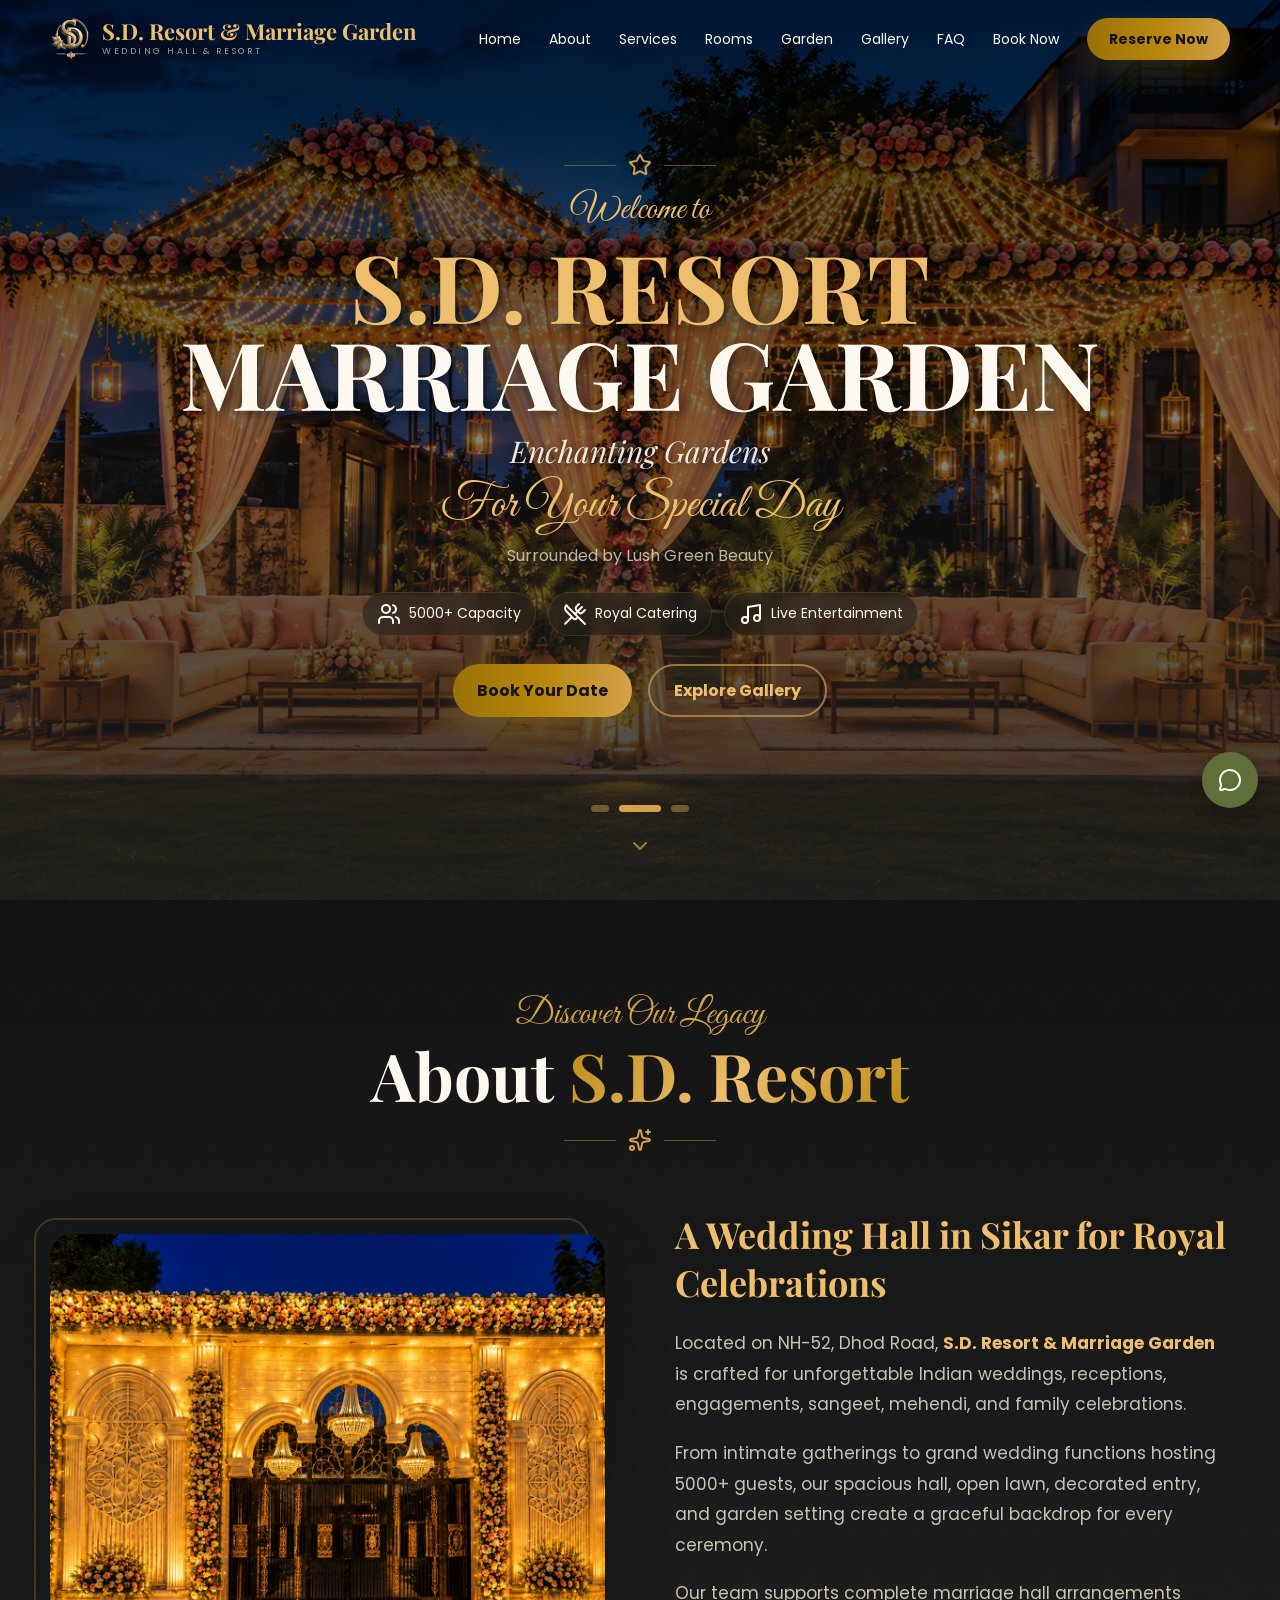
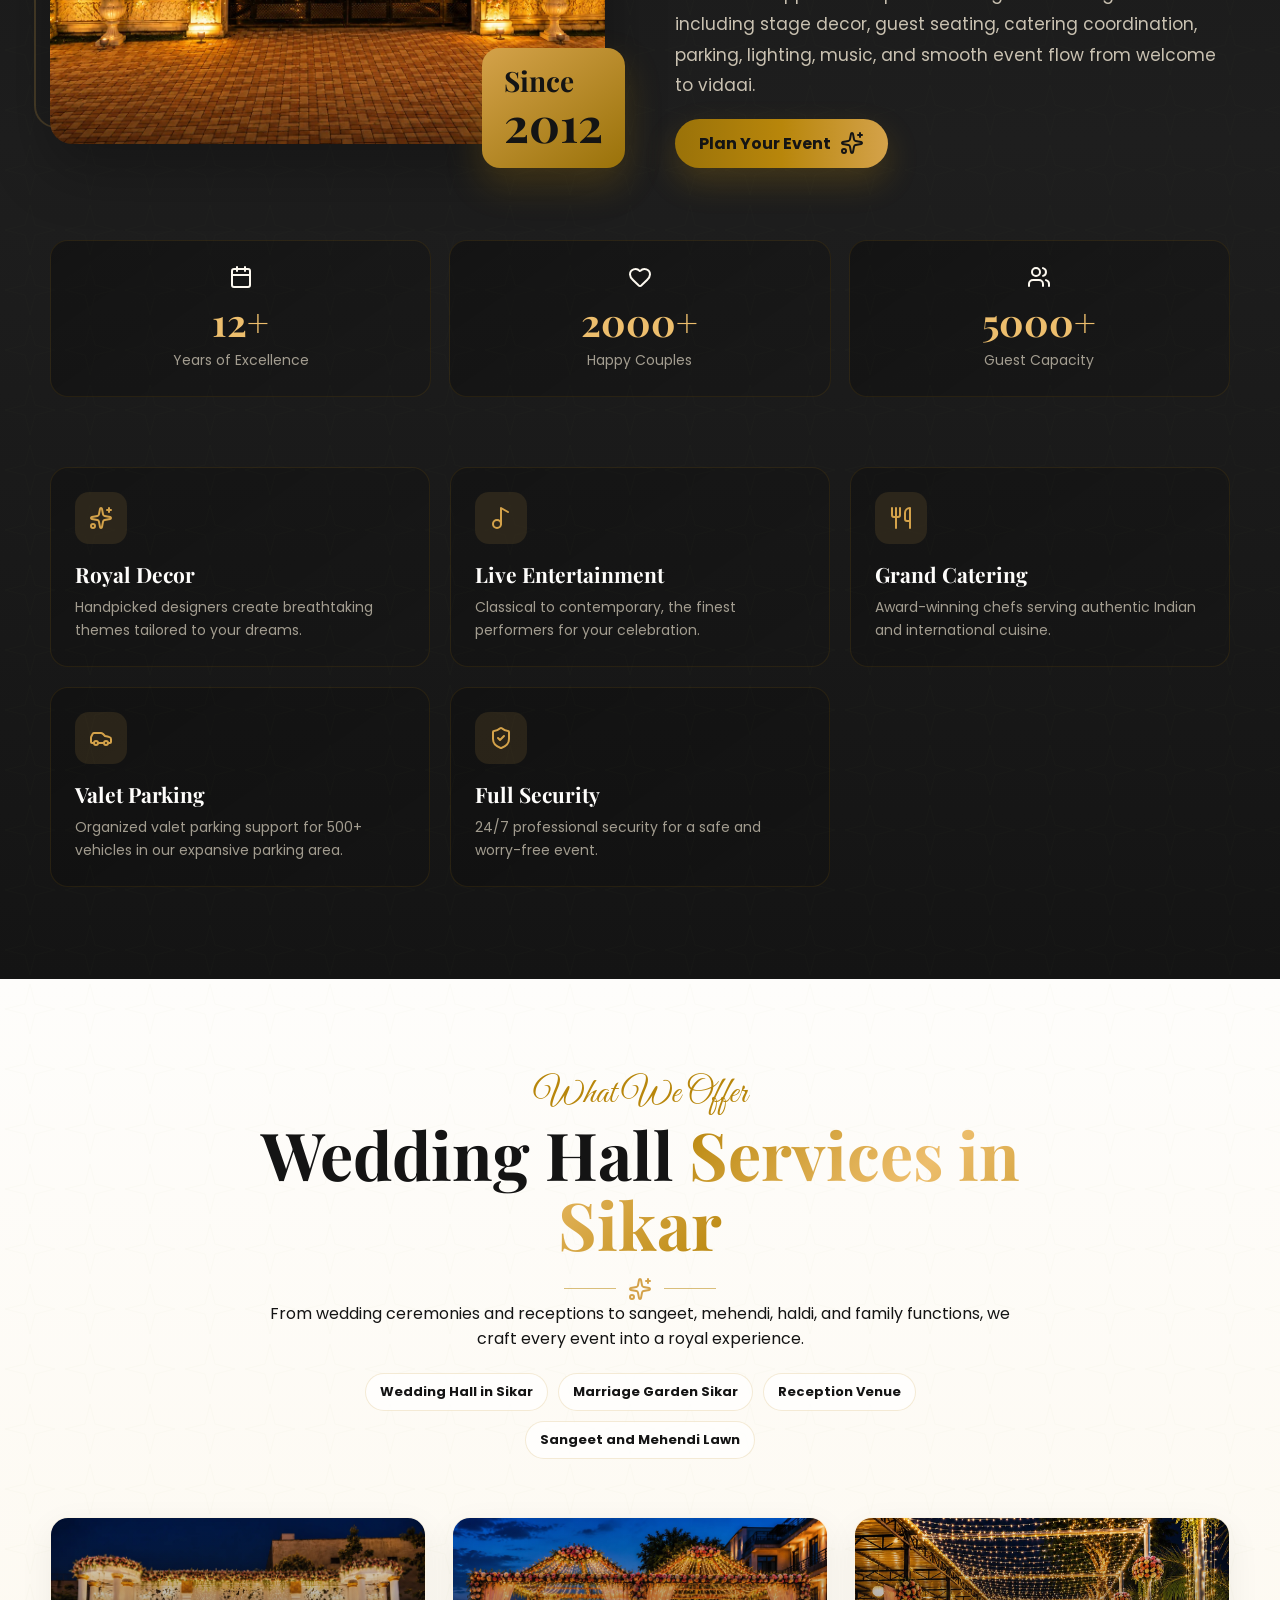
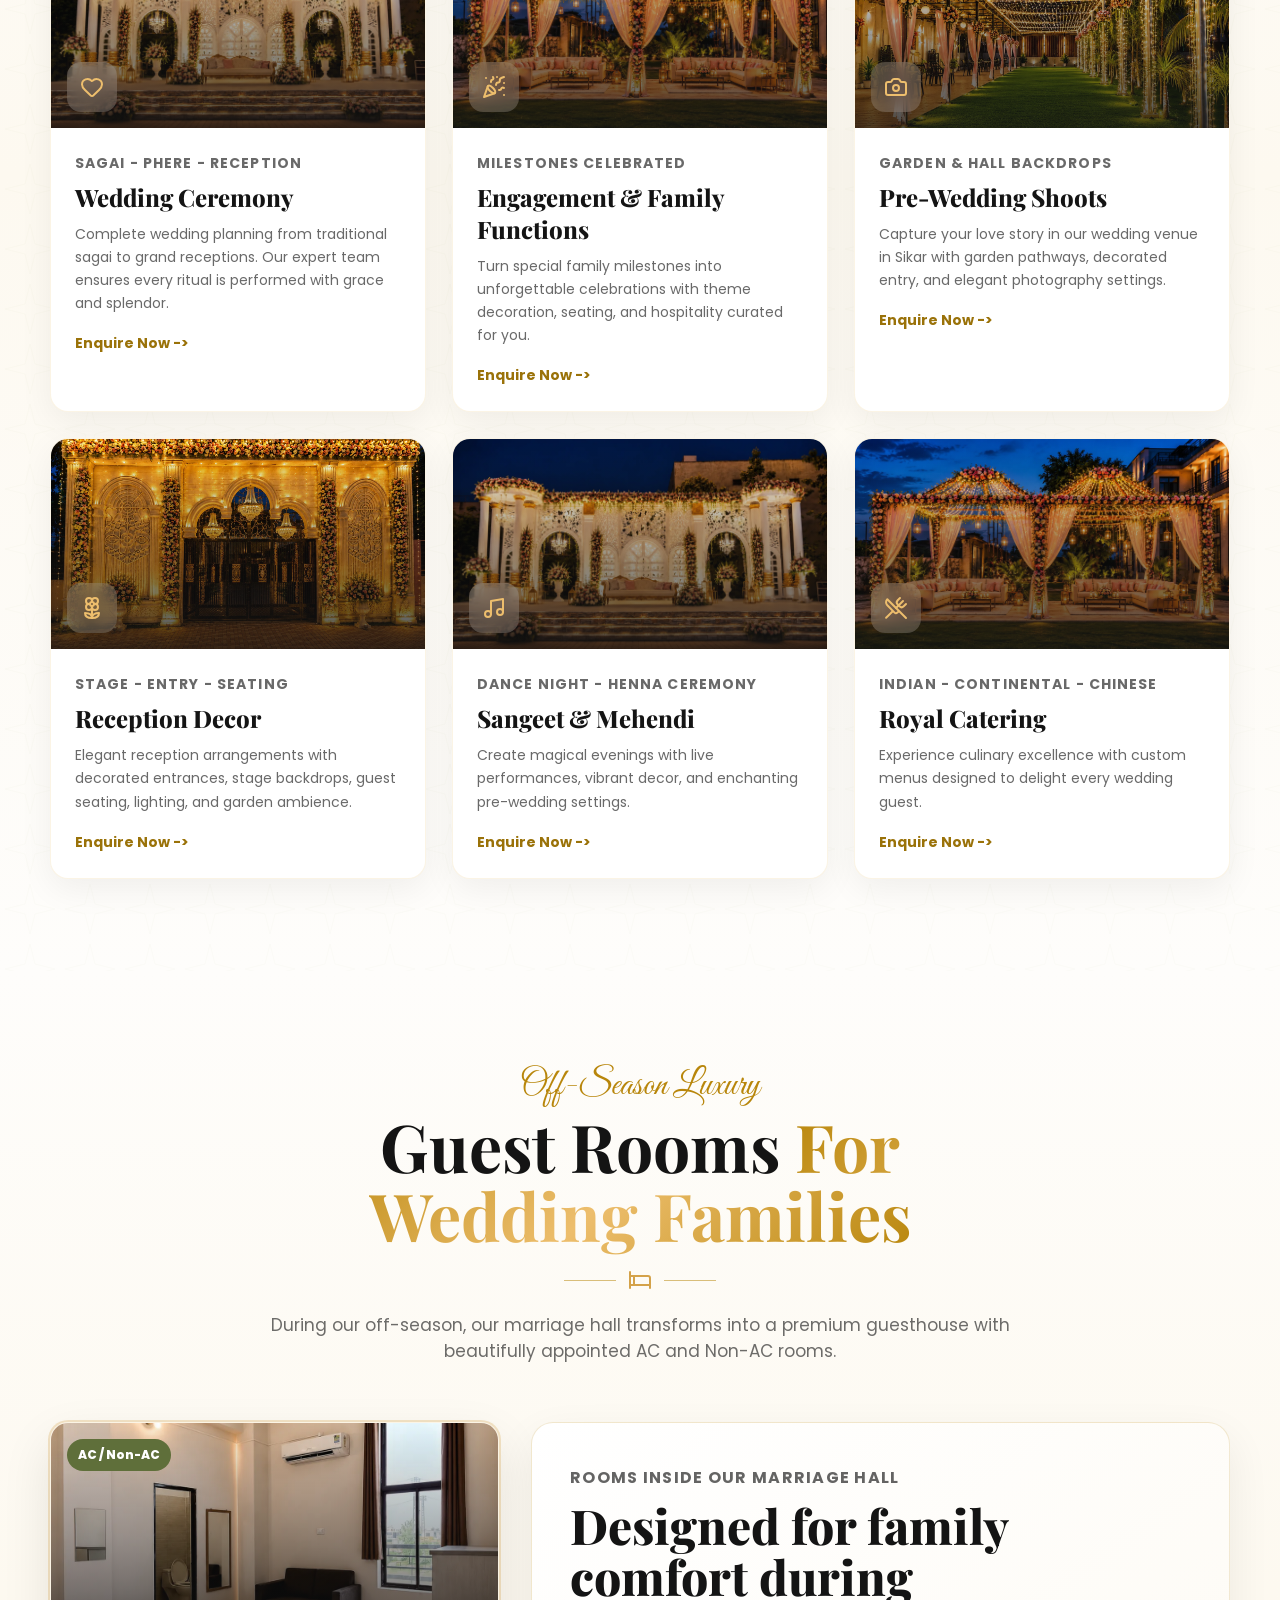
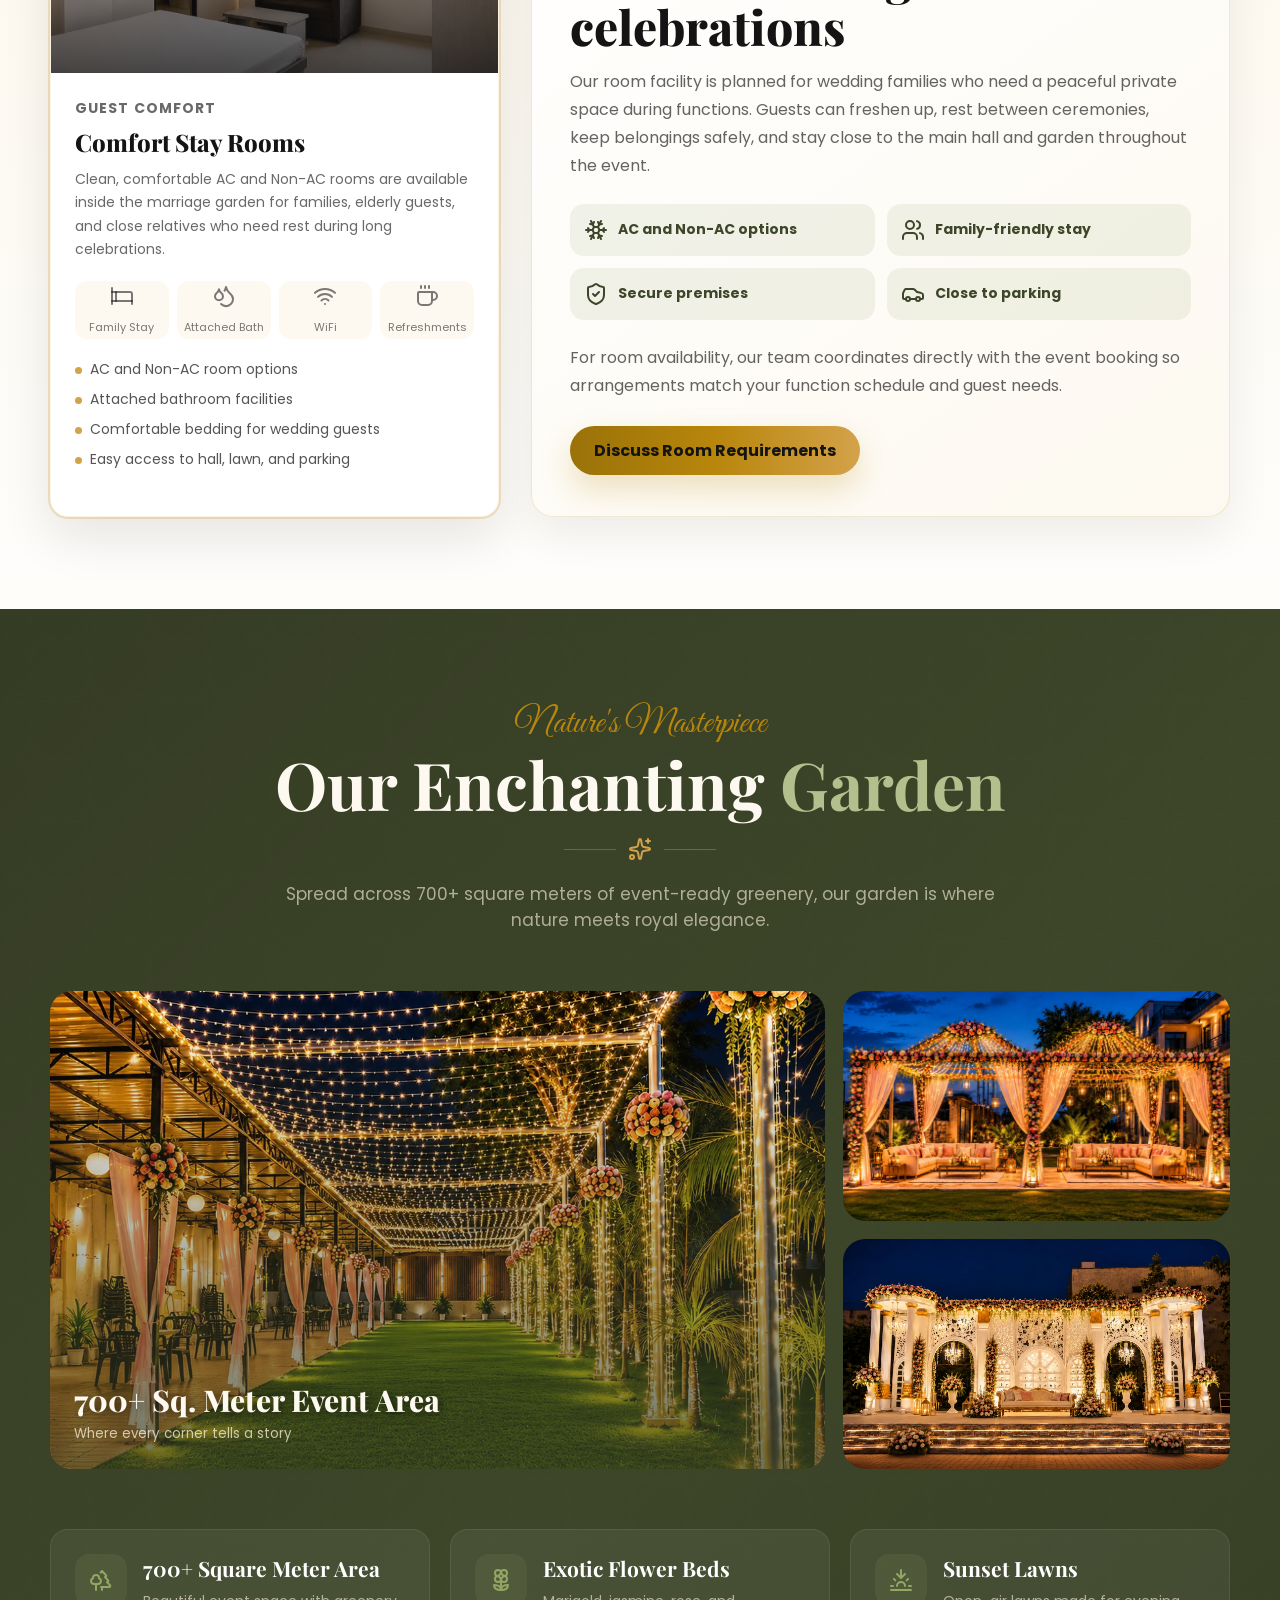
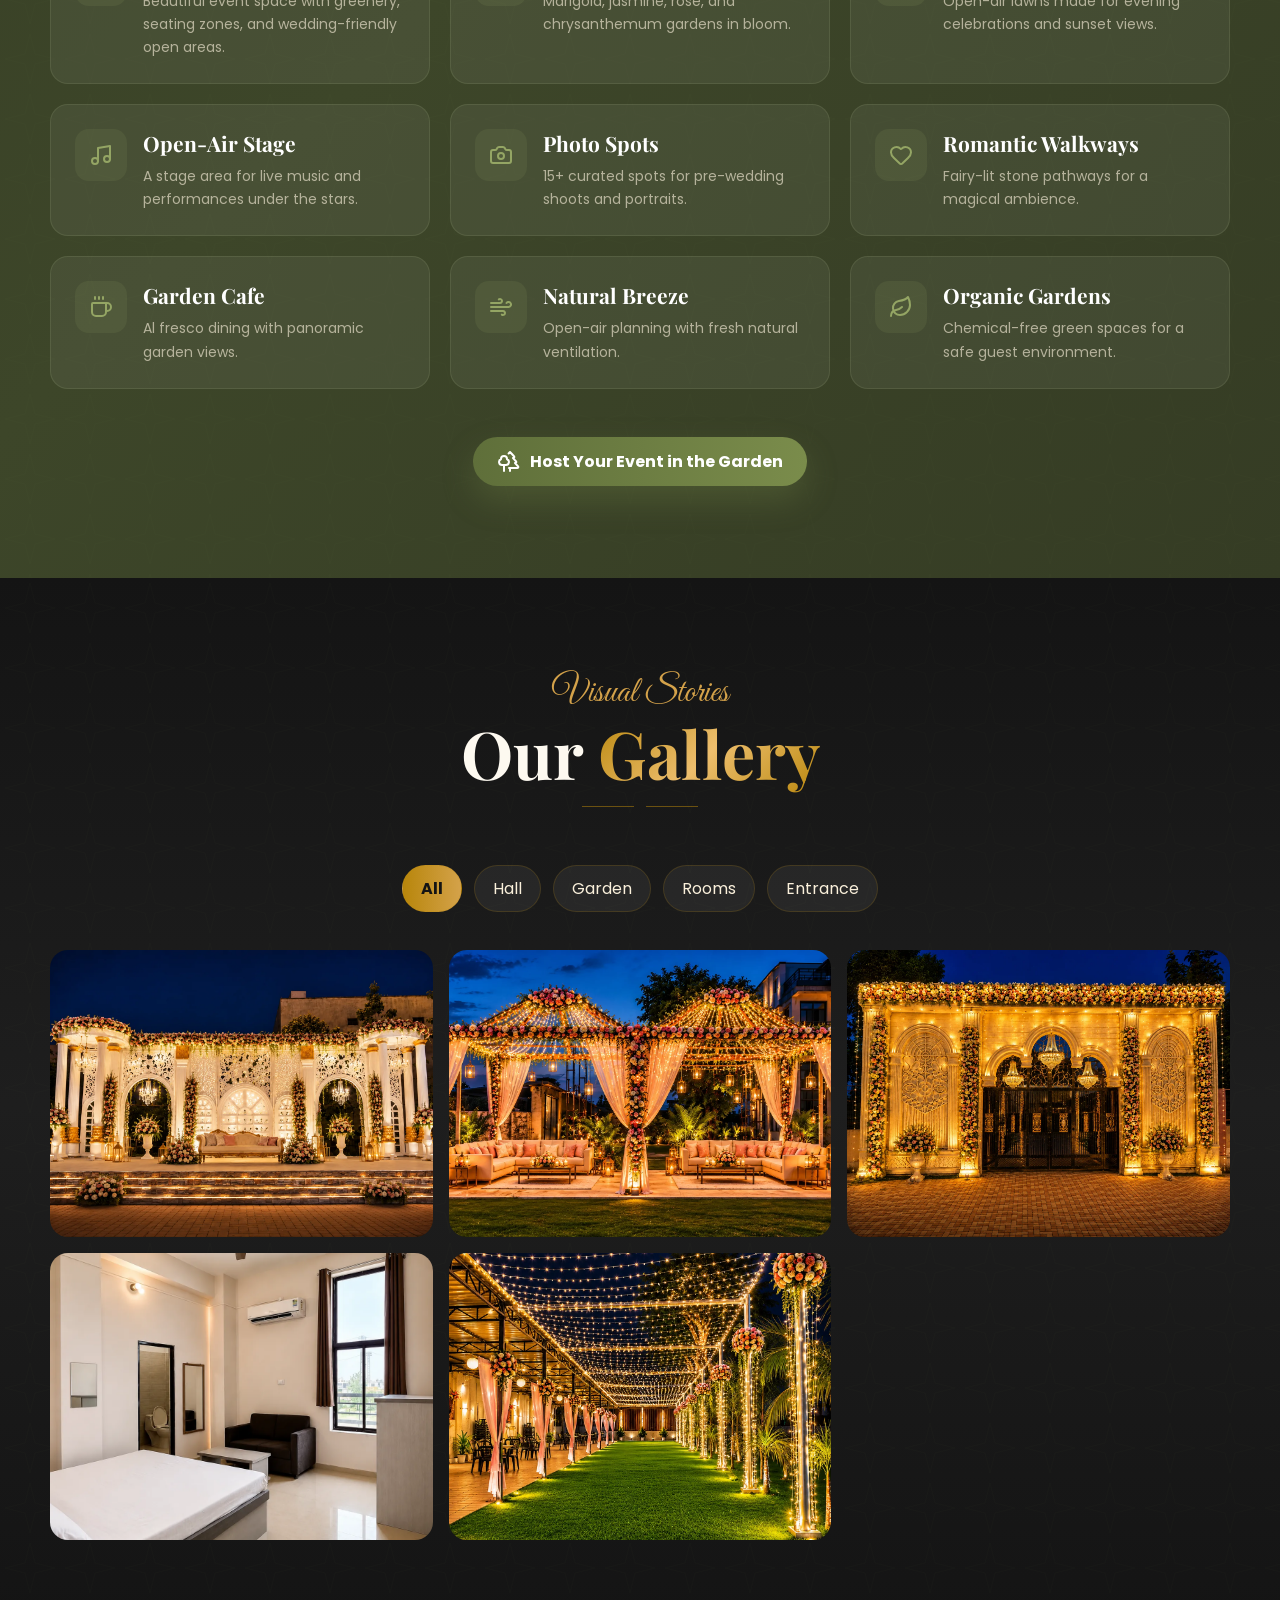
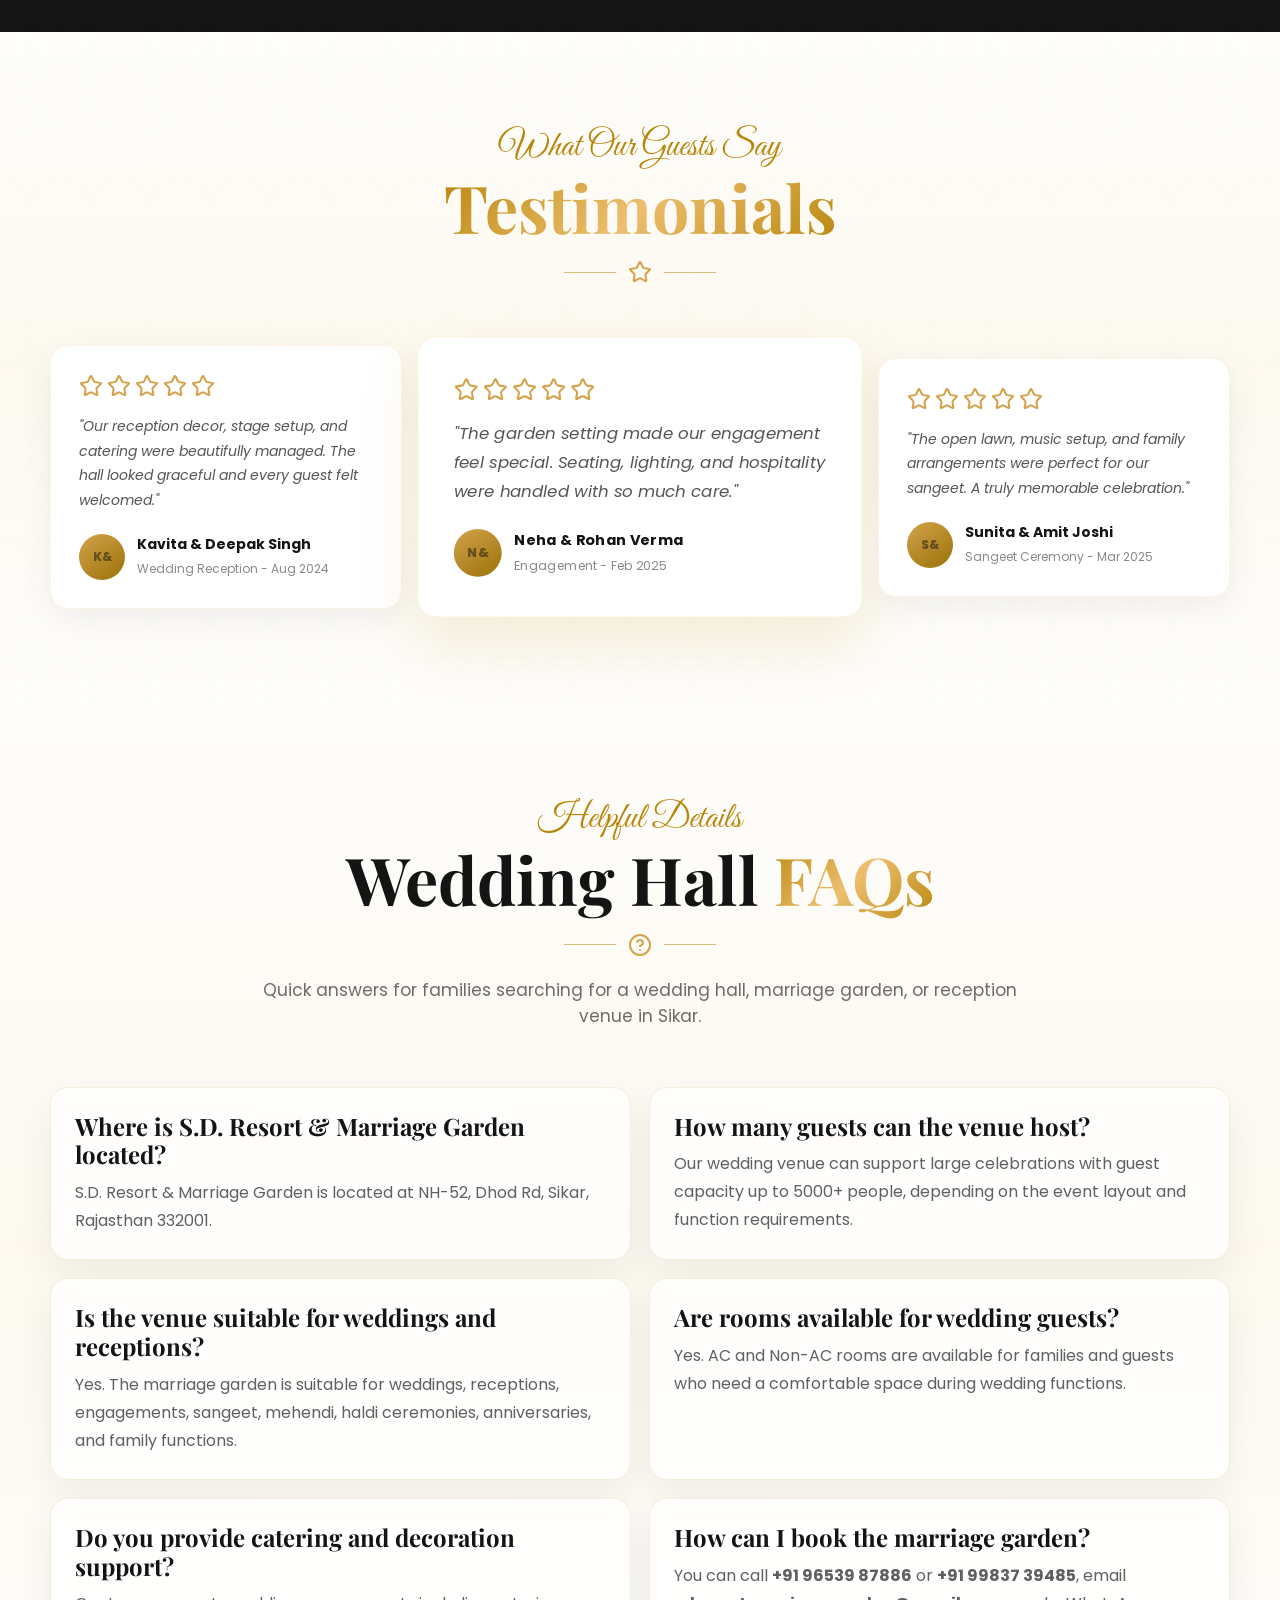
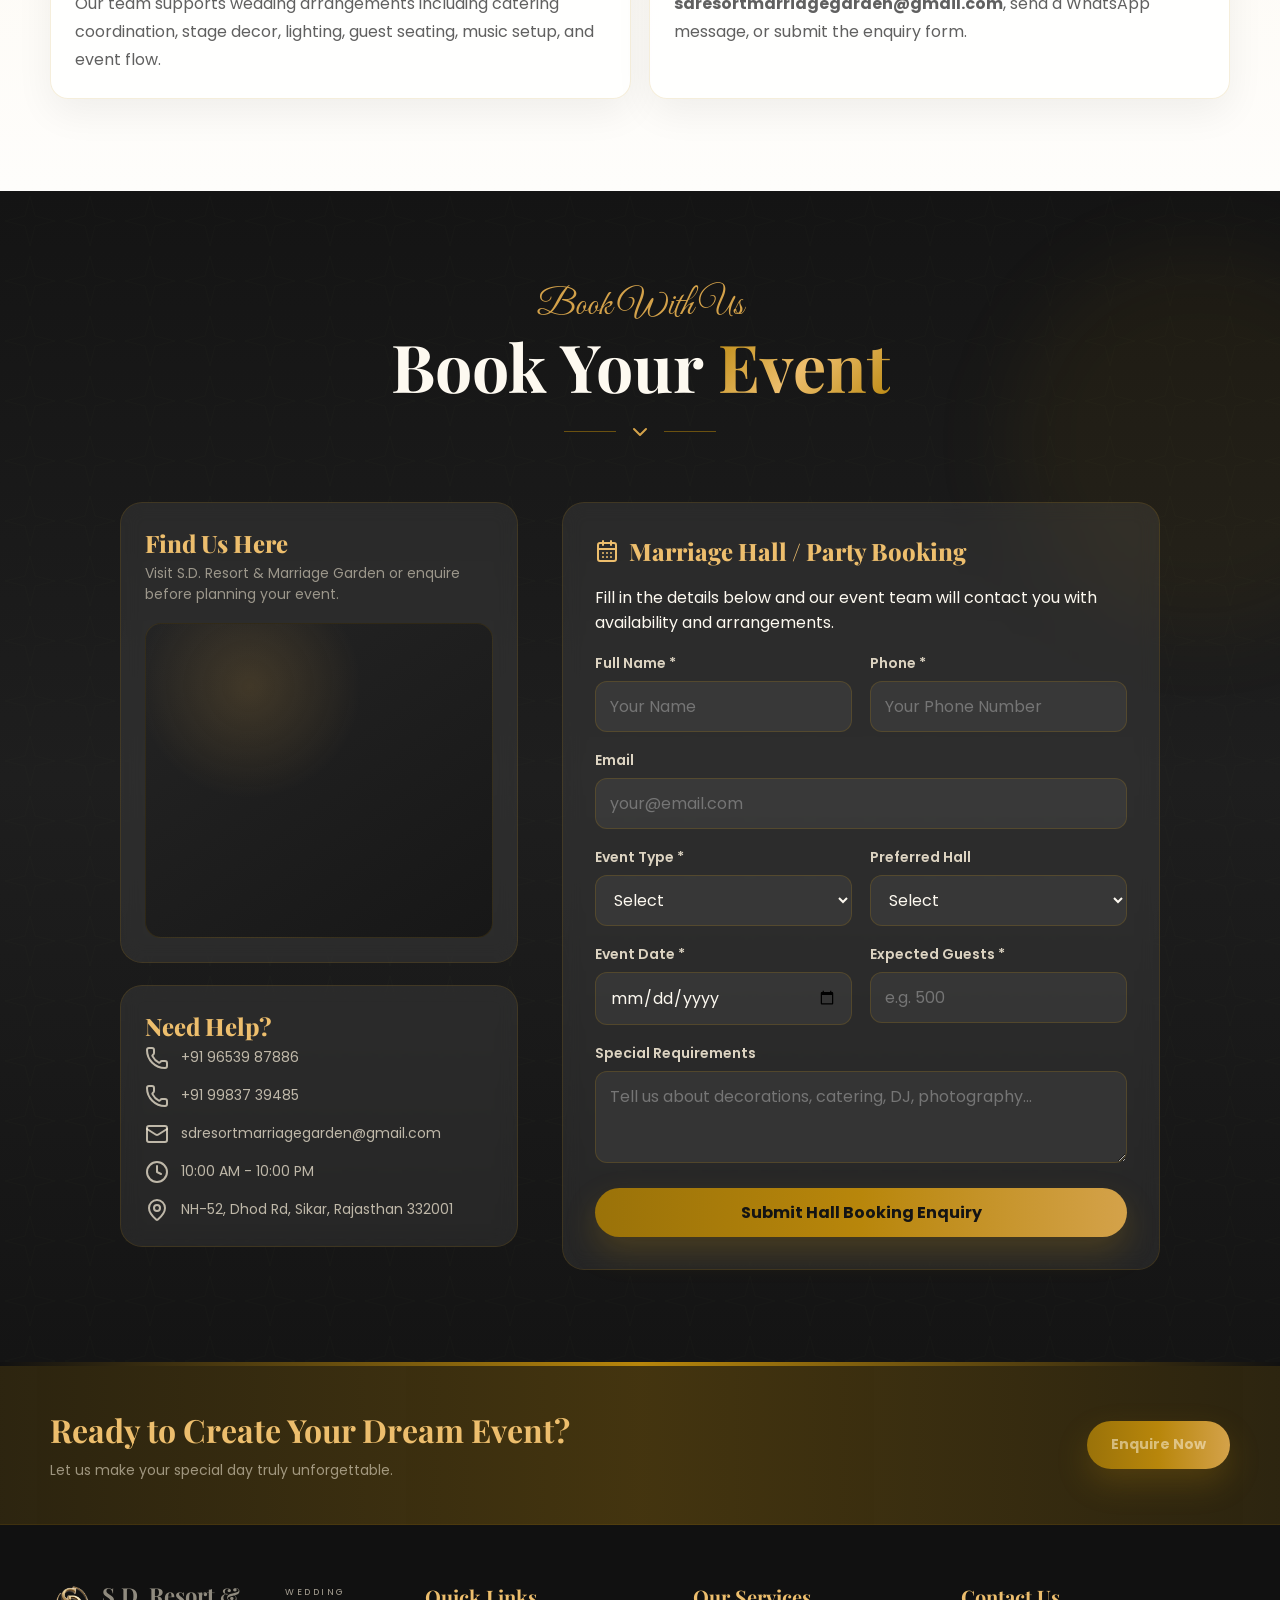
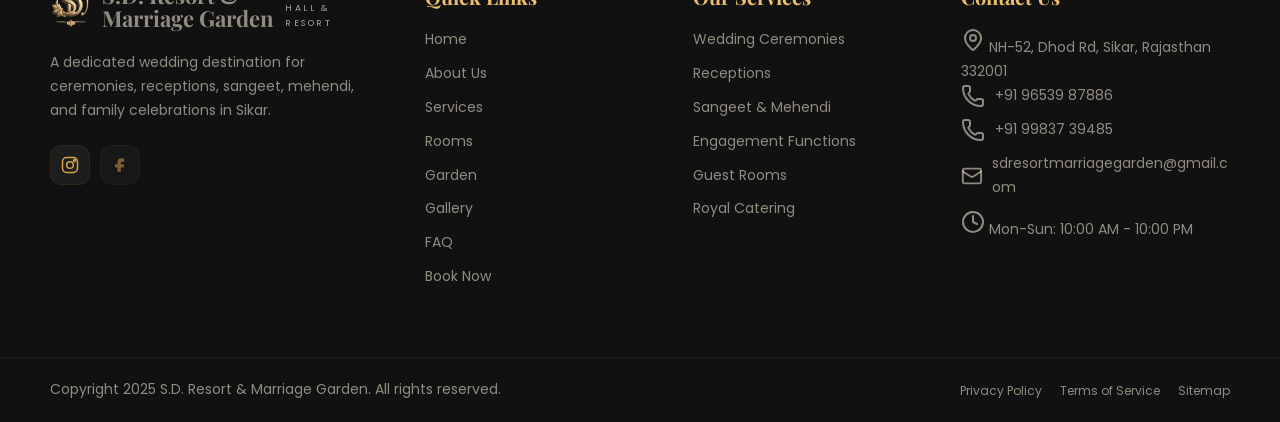
==== index.html @ 79bf0656 "Web Push-1" ====
<!doctype html>
<html lang="en">
  <head>
    <meta charset="UTF-8" />
    <meta name="viewport" content="width=device-width, initial-scale=1.0" />
    <title>S.D. Resort & Marriage Garden | Wedding Hall in Sikar</title>
    <meta name="description" content="S.D. Resort & Marriage Garden is a wedding hall in Sikar, Rajasthan for weddings, receptions, engagements, sangeet, mehendi, haldi, guest rooms, catering support, and marriage garden celebrations near NH-52 Dhod Road." />
    <meta name="robots" content="index, follow, max-image-preview:large" />
    <link rel="canonical" href="https://sdresortandmarriagegarden.in/" />
    <meta property="og:type" content="website" />
    <meta property="og:title" content="S.D. Resort & Marriage Garden | Wedding Hall in Sikar" />
    <meta property="og:description" content="Plan weddings, receptions, sangeet, mehendi, and family celebrations at S.D. Resort & Marriage Garden, a marriage garden and wedding venue in Sikar." />
    <meta property="og:url" content="https://sdresortandmarriagegarden.in/" />
    <meta property="og:image" content="https://sdresortandmarriagegarden.in/assets/wedding-hall-sikar-stage.webp" />
    <meta property="og:site_name" content="S.D. Resort & Marriage Garden" />
    <meta name="twitter:card" content="summary_large_image" />
    <meta name="twitter:title" content="S.D. Resort & Marriage Garden | Wedding Hall in Sikar" />
    <meta name="twitter:description" content="Wedding hall, marriage garden, reception venue, and event lawn in Sikar, Rajasthan." />
    <meta name="twitter:image" content="https://sdresortandmarriagegarden.in/assets/wedding-hall-sikar-stage.webp" />
    <meta name="theme-color" content="#353c24" />
    <link rel="preload" as="image" href="assets/wedding-hall-sikar-stage.webp" fetchpriority="high" />
    <link rel="icon" type="image/png" sizes="32x32" href="assets/favicon-32.png" />
    <link rel="apple-touch-icon" href="assets/apple-touch-icon.png" />
    <link rel="manifest" href="site.webmanifest" />
    <link rel="preconnect" href="https://fonts.googleapis.com" />
    <link rel="preconnect" href="https://fonts.gstatic.com" crossorigin />
    <link href="https://fonts.googleapis.com/css2?family=Playfair+Display:ital,wght@0,400;0,500;0,600;0,700;0,800;0,900;1,400;1,700&family=Poppins:wght@300;400;500;600;700&family=Great+Vibes&display=swap" rel="stylesheet" />
    <link rel="stylesheet" href="styles.css" />
    <script type="application/ld+json">
      {
        "@context": "https://schema.org",
        "@type": ["LocalBusiness", "EventVenue"],
        "@id": "https://sdresortandmarriagegarden.in/#business",
        "name": "S.D. Resort & Marriage Garden",
        "url": "https://sdresortandmarriagegarden.in/",
        "telephone": "+919653987886",
        "contactPoint": [
          {
            "@type": "ContactPoint",
            "telephone": "+919653987886",
            "contactType": "event booking",
            "areaServed": "IN"
          },
          {
            "@type": "ContactPoint",
            "telephone": "+919983739485",
            "contactType": "event booking",
            "areaServed": "IN"
          }
        ],
        "email": "sdresortmarriagegarden@gmail.com",
        "description": "S.D. Resort & Marriage Garden is a wedding hall and marriage garden in Sikar, Rajasthan for weddings, receptions, engagements, sangeet, mehendi, haldi ceremonies, family functions, guest rooms, and catering support.",
        "image": [
          "https://sdresortandmarriagegarden.in/assets/wedding-hall-sikar-stage.webp",
          "https://sdresortandmarriagegarden.in/assets/marriage-garden-sikar-seating.webp",
          "https://sdresortandmarriagegarden.in/assets/sd-resort-marriage-garden-front-gate.webp"
        ],
        "logo": "https://sdresortandmarriagegarden.in/assets/apple-touch-icon.png",
        "address": {
          "@type": "PostalAddress",
          "streetAddress": "NH-52, Dhod Rd",
          "addressLocality": "Sikar",
          "addressRegion": "Rajasthan",
          "postalCode": "332001",
          "addressCountry": "IN"
        },
        "geo": {
          "@type": "GeoCoordinates",
          "latitude": 27.5951226,
          "longitude": 75.1209177
        },
        "hasMap": "https://www.google.com/maps/search/?api=1&query=S.D.%20Resort%20%26%20Marriage%20Garden%20Sikar",
        "openingHours": "Mo-Su 10:00-22:00",
        "priceRange": "Contact for event packages",
        "sameAs": [
          "https://www.instagram.com/s.d._resorts?igsh=ZWFmemJiMGdxcGFq"
        ],
        "areaServed": ["Sikar", "Dhod Road", "Rajasthan"],
        "knowsAbout": [
          "Wedding Hall in Sikar",
          "Marriage Garden Sikar",
          "Wedding Venue in Sikar",
          "Reception Hall Sikar",
          "Sangeet and Mehendi Lawn"
        ]
      }
    </script>
    <script type="application/ld+json">
      {
        "@context": "https://schema.org",
        "@type": "FAQPage",
        "mainEntity": [
          {
            "@type": "Question",
            "name": "Where is S.D. Resort & Marriage Garden located?",
            "acceptedAnswer": {
              "@type": "Answer",
              "text": "S.D. Resort & Marriage Garden is located at NH-52, Dhod Rd, Sikar, Rajasthan 332001."
            }
          },
          {
            "@type": "Question",
            "name": "How many guests can the venue host?",
            "acceptedAnswer": {
              "@type": "Answer",
              "text": "The wedding venue can support large celebrations with guest capacity up to 5000+ people, depending on the event layout and function requirements."
            }
          },
          {
            "@type": "Question",
            "name": "Is the venue suitable for weddings and receptions?",
            "acceptedAnswer": {
              "@type": "Answer",
              "text": "Yes. The marriage garden is suitable for weddings, receptions, engagements, sangeet, mehendi, haldi ceremonies, anniversaries, and family functions."
            }
          },
          {
            "@type": "Question",
            "name": "Are rooms available for wedding guests?",
            "acceptedAnswer": {
              "@type": "Answer",
              "text": "Yes. AC and Non-AC rooms are available for families and guests who need a comfortable space during wedding functions."
            }
          },
          {
            "@type": "Question",
            "name": "Do you provide catering and decoration support?",
            "acceptedAnswer": {
              "@type": "Answer",
              "text": "The team supports wedding arrangements including catering coordination, stage decor, lighting, guest seating, music setup, and event flow."
            }
          },
          {
            "@type": "Question",
            "name": "How can I book the marriage garden?",
            "acceptedAnswer": {
              "@type": "Answer",
              "text": "You can call +91 96539 87886 or +91 99837 39485, email sdresortmarriagegarden@gmail.com, send a WhatsApp message, or submit the enquiry form on the website."
            }
          }
        ]
      }
    </script>
  </head>
  <body>
    <nav class="navbar" id="navbar">
      <div class="container nav-inner">
        <a href="#home" class="brand">
          <span class="brand-logo" role="img" aria-label="S.D. Resort & Marriage Garden logo"></span>
          <span>
            <strong>S.D. Resort & Marriage Garden</strong>
            <small>Wedding Hall & Resort</small>
          </span>
        </a>
        <div class="desktop-nav">
          <a href="#home">Home</a>
          <a href="#about">About</a>
          <a href="#services">Services</a>
          <a href="#rooms">Rooms</a>
          <a href="#garden">Garden</a>
          <a href="#gallery">Gallery</a>
          <a href="#faq">FAQ</a>
          <a href="#booking">Book Now</a>
          <a href="#booking" class="btn btn-gold nav-cta">Reserve Now</a>
        </div>
        <button class="icon-button menu-toggle" id="menuToggle" aria-label="Open menu" aria-expanded="false">
          <i data-lucide="menu"></i>
        </button>
      </div>
      <div class="mobile-menu" id="mobileMenu">
        <a href="#home">Home</a>
        <a href="#about">About</a>
        <a href="#services">Services</a>
        <a href="#rooms">Rooms</a>
        <a href="#garden">Garden</a>
        <a href="#gallery">Gallery</a>
        <a href="#faq">FAQ</a>
        <a href="#booking">Book Now</a>
        <a href="tel:+919653987886"><i data-lucide="phone"></i> +91 96539 87886</a>
        <a href="tel:+919983739485"><i data-lucide="phone"></i> +91 99837 39485</a>
        <a href="mailto:sdresortmarriagegarden@gmail.com"><i data-lucide="mail"></i> sdresortmarriagegarden@gmail.com</a>
      </div>
    </nav>

    <main>
      <section class="hero" id="home">
        <div class="hero-slide active" data-title="Celebrate Your Love" data-subtitle="In Royal Grandeur" data-tagline="Wedding Hall in Sikar for Grand Celebrations">
          <img src="assets/wedding-hall-sikar-stage.webp" alt="Wedding hall stage setup at S.D. Resort & Marriage Garden in Sikar" fetchpriority="high" />
        </div>
        <div class="hero-slide" data-title="Enchanting Gardens" data-subtitle="For Your Special Day" data-tagline="Surrounded by Lush Green Beauty">
          <img src="assets/marriage-garden-sikar-seating.webp" alt="Marriage garden sofa seating for wedding celebrations in Sikar" loading="lazy" />
        </div>
        <div class="hero-slide" data-title="Grand Entrances" data-subtitle="Memorable Beginnings" data-tagline="Enter Into a World of Splendor">
          <img src="assets/sd-resort-marriage-garden-front-gate.webp" alt="Front gate of S.D. Resort & Marriage Garden wedding venue in Sikar" loading="lazy" />
        </div>
        <div class="hero-overlay"></div>
        <div class="hero-content reveal">
          <div class="divider"><span></span><i data-lucide="star"></i><span></span></div>
          <p class="script">Welcome to</p>
          <h1><span>S.D. RESORT</span><br />MARRIAGE GARDEN</h1>
          <p class="hero-title" id="heroTitle">Celebrate Your Love</p>
          <p class="hero-subtitle" id="heroSubtitle">In Royal Grandeur</p>
          <p class="hero-tagline" id="heroTagline">Wedding Hall in Sikar for Grand Celebrations</p>
          <div class="badge-row">
            <span><i data-lucide="users"></i> 5000+ Capacity</span>
            <span><i data-lucide="utensils-crossed"></i> Royal Catering</span>
            <span><i data-lucide="music"></i> Live Entertainment</span>
          </div>
          <div class="hero-actions">
            <a href="#booking" class="btn btn-gold">Book Your Date</a>
            <a href="#gallery" class="btn btn-outline">Explore Gallery</a>
          </div>
        </div>
        <div class="slide-dots" id="slideDots"></div>
        <a href="#about" class="scroll-cue" aria-label="Scroll to about"><i data-lucide="chevron-down"></i></a>
      </section>

      <section class="section dark ornament" id="about">
        <div class="container">
          <header class="section-head">
            <p class="script">Discover Our Legacy</p>
            <h2>About <span>S.D. Resort</span></h2>
            <div class="divider"><span></span><i data-lucide="sparkles"></i><span></span></div>
          </header>
          <div class="about-grid">
            <div class="framed-image">
              <img src="assets/sd-resort-marriage-garden-front-gate.webp" alt="Entrance of S.D. Resort & Marriage Garden wedding hall in Sikar" loading="lazy" />
              <div class="since-badge">Since<br /><strong>2012</strong></div>
            </div>
            <div class="copy">
              <h3>A Wedding Hall in Sikar for Royal Celebrations</h3>
              <p>Located on NH-52, Dhod Road, <strong>S.D. Resort & Marriage Garden</strong> is crafted for unforgettable Indian weddings, receptions, engagements, sangeet, mehendi, and family celebrations.</p>
              <p>From intimate gatherings to grand wedding functions hosting 5000+ guests, our spacious hall, open lawn, decorated entry, and garden setting create a graceful backdrop for every ceremony.</p>
              <p>Our team supports complete marriage hall arrangements including stage decor, guest seating, catering coordination, parking, lighting, music, and smooth event flow from welcome to vidaai.</p>
              <a href="#booking" class="btn btn-gold">Plan Your Event <i data-lucide="sparkles"></i></a>
            </div>
          </div>
          <div class="stats-grid" id="statsGrid"></div>
          <div class="feature-grid" id="aboutFeatures"></div>
        </div>
      </section>

      <section class="section light ornament" id="services">
        <div class="container">
          <header class="section-head">
            <p class="script">What We Offer</p>
            <h2>Wedding Hall <span>Services in Sikar</span></h2>
            <div class="divider"><span></span><i data-lucide="sparkles"></i><span></span></div>
            <p>From wedding ceremonies and receptions to sangeet, mehendi, haldi, and family functions, we craft every event into a royal experience.</p>
            <div class="seo-pills" aria-label="Wedding venue services">
              <span>Wedding Hall in Sikar</span>
              <span>Marriage Garden Sikar</span>
              <span>Reception Venue</span>
              <span>Sangeet and Mehendi Lawn</span>
            </div>
          </header>
          <div class="card-grid" id="servicesGrid"></div>
        </div>
      </section>

      <section class="section light rooms-section" id="rooms">
        <div class="container">
          <header class="section-head">
            <p class="script">Off-Season Luxury</p>
            <h2>Guest Rooms <span>For Wedding Families</span></h2>
            <div class="divider"><span></span><i data-lucide="bed"></i><span></span></div>
            <p>During our off-season, our marriage hall transforms into a premium guesthouse with beautifully appointed AC and Non-AC rooms.</p>
          </header>
          <div class="rooms-grid" id="roomsGrid"></div>
        </div>
      </section>

      <section class="section garden ornament" id="garden">
        <div class="container">
          <header class="section-head">
            <p class="script">Nature's Masterpiece</p>
            <h2>Our Enchanting <span>Garden</span></h2>
            <div class="divider"><span></span><i data-lucide="sparkles"></i><span></span></div>
            <p>Spread across 700+ square meters of event-ready greenery, our garden is where nature meets royal elegance.</p>
          </header>
          <div class="garden-showcase">
            <figure class="large">
              <img src="assets/wedding-venue-sikar-garden-lawn.webp" alt="Garden lawn at S.D. Resort wedding venue in Sikar" loading="lazy" />
              <figcaption><strong>700+ Sq. Meter Event Area</strong><small>Where every corner tells a story</small></figcaption>
            </figure>
            <img src="assets/marriage-garden-sikar-seating.webp" alt="Outdoor seating at marriage garden in Sikar" loading="lazy" />
            <img src="assets/wedding-hall-sikar-stage.webp" alt="Wedding stage and garden party setup in Sikar" loading="lazy" />
          </div>
          <div class="garden-features" id="gardenFeatures"></div>
          <div class="center"><a href="#booking" class="btn btn-olive"><i data-lucide="trees"></i> Host Your Event in the Garden</a></div>
        </div>
      </section>

      <section class="section dark ornament" id="gallery">
        <div class="container">
          <header class="section-head">
            <p class="script">Visual Stories</p>
            <h2>Our <span>Gallery</span></h2>
            <div class="divider"><span></span><span></span></div>
          </header>
          <div class="filters" id="galleryFilters"></div>
          <div class="gallery-grid" id="galleryGrid"></div>
        </div>
      </section>

      <section class="section light ornament" id="testimonials">
        <div class="container">
          <header class="section-head">
            <p class="script">What Our Guests Say</p>
            <h2><span>Testimonials</span></h2>
            <div class="divider"><span></span><i data-lucide="star"></i><span></span></div>
          </header>
          <div class="testimonial-grid" id="testimonialGrid"></div>
        </div>
      </section>

      <section class="section light faq-section" id="faq">
        <div class="container">
          <header class="section-head">
            <p class="script">Helpful Details</p>
            <h2>Wedding Hall <span>FAQs</span></h2>
            <div class="divider"><span></span><i data-lucide="circle-help"></i><span></span></div>
            <p>Quick answers for families searching for a wedding hall, marriage garden, or reception venue in Sikar.</p>
          </header>
          <div class="faq-grid">
            <article>
              <h3>Where is S.D. Resort & Marriage Garden located?</h3>
              <p>S.D. Resort & Marriage Garden is located at NH-52, Dhod Rd, Sikar, Rajasthan 332001.</p>
            </article>
            <article>
              <h3>How many guests can the venue host?</h3>
              <p>Our wedding venue can support large celebrations with guest capacity up to 5000+ people, depending on the event layout and function requirements.</p>
            </article>
            <article>
              <h3>Is the venue suitable for weddings and receptions?</h3>
              <p>Yes. The marriage garden is suitable for weddings, receptions, engagements, sangeet, mehendi, haldi ceremonies, anniversaries, and family functions.</p>
            </article>
            <article>
              <h3>Are rooms available for wedding guests?</h3>
              <p>Yes. AC and Non-AC rooms are available for families and guests who need a comfortable space during wedding functions.</p>
            </article>
            <article>
              <h3>Do you provide catering and decoration support?</h3>
              <p>Our team supports wedding arrangements including catering coordination, stage decor, lighting, guest seating, music setup, and event flow.</p>
            </article>
            <article>
              <h3>How can I book the marriage garden?</h3>
              <p>You can call <a href="tel:+919653987886">+91 96539 87886</a> or <a href="tel:+919983739485">+91 99837 39485</a>, email <a href="mailto:sdresortmarriagegarden@gmail.com">sdresortmarriagegarden@gmail.com</a>, send a WhatsApp message, or submit the enquiry form.</p>
            </article>
          </div>
        </div>
      </section>

      <section class="section dark booking ornament" id="booking">
        <div class="container">
          <header class="section-head">
            <p class="script">Book With Us</p>
            <h2>Book Your <span>Event</span></h2>
            <div class="divider"><span></span><i data-lucide="chevron-down"></i><span></span></div>
          </header>
          <div class="booking-panel active" id="hallPanel"></div>
        </div>
      </section>
    </main>

    <footer class="footer">
      <div class="footer-cta">
        <div class="container cta-inner">
          <div>
            <h3>Ready to Create Your Dream Event?</h3>
            <p>Let us make your special day truly unforgettable.</p>
          </div>
          <a href="#booking" class="btn btn-gold">Enquire Now</a>
        </div>
      </div>
      <div class="container footer-grid">
        <div>
          <a href="#home" class="brand footer-brand"><span class="brand-logo" role="img" aria-label="S.D. Resort & Marriage Garden logo"></span><span><strong>S.D. Resort & Marriage Garden</strong><small>Wedding Hall & Resort</small></span></a>
          <p>A dedicated wedding destination for ceremonies, receptions, sangeet, mehendi, and family celebrations in Sikar.</p>
          <div class="socials">
            <a href="https://www.instagram.com/s.d._resorts?igsh=ZWFmemJiMGdxcGFq" target="_blank" rel="noopener noreferrer" aria-label="Instagram">
              <svg class="social-icon" viewBox="0 0 24 24" aria-hidden="true">
                <rect x="3" y="3" width="18" height="18" rx="5"></rect>
                <circle cx="12" cy="12" r="4"></circle>
                <circle cx="17.5" cy="6.5" r="1.2"></circle>
              </svg>
            </a>
            <span class="social-disabled" aria-label="Facebook link coming soon" title="Facebook link coming soon">
              <svg class="social-icon" viewBox="0 0 24 24" aria-hidden="true">
                <path d="M14 8h3V4h-3c-3.1 0-5 1.9-5 5v2H6v4h3v5h4v-5h3.2l.8-4h-4V9c0-.7.3-1 1-1Z"></path>
              </svg>
            </span>
          </div>
        </div>
        <div>
          <h4>Quick Links</h4>
          <a href="#home">Home</a><a href="#about">About Us</a><a href="#services">Services</a><a href="#rooms">Rooms</a><a href="#garden">Garden</a><a href="#gallery">Gallery</a><a href="#faq">FAQ</a><a href="#booking">Book Now</a>
        </div>
        <div>
          <h4>Our Services</h4>
          <span>Wedding Ceremonies</span><span>Receptions</span><span>Sangeet & Mehendi</span><span>Engagement Functions</span><span>Guest Rooms</span><span>Royal Catering</span>
        </div>
        <div>
          <h4>Contact Us</h4>
          <p><i data-lucide="map-pin"></i> NH-52, Dhod Rd, Sikar, Rajasthan 332001</p>
          <a href="tel:+919653987886"><i data-lucide="phone"></i> +91 96539 87886</a>
          <a href="tel:+919983739485"><i data-lucide="phone"></i> +91 99837 39485</a>
          <a href="mailto:sdresortmarriagegarden@gmail.com"><i data-lucide="mail"></i> sdresortmarriagegarden@gmail.com</a>
          <p><i data-lucide="clock"></i> Mon-Sun: 10:00 AM - 10:00 PM</p>
        </div>
      </div>
      <div class="copyright">
        <div class="container">
          <p>Copyright 2025 S.D. Resort & Marriage Garden. All rights reserved.</p>
          <div><a href="privacy-policy.html">Privacy Policy</a><a href="terms-of-service.html">Terms of Service</a><a href="sitemap.xml">Sitemap</a></div>
        </div>
      </div>
    </footer>

    <div class="lightbox" id="lightbox" aria-hidden="true">
      <button class="icon-button" id="closeLightbox" aria-label="Close gallery image"><i data-lucide="x"></i></button>
      <img id="lightboxImage" alt="" />
      <p id="lightboxCaption"></p>
    </div>

    <a href="https://wa.me/919653987886" target="_blank" rel="noopener noreferrer" class="float-button whatsapp" aria-label="WhatsApp"><i data-lucide="message-circle"></i></a>
    <button class="float-button scroll-top" id="scrollTop" aria-label="Scroll to top"><i data-lucide="chevron-up"></i></button>

    <script src="script.js"></script>
    <script defer src="vendor/lucide.min.js" onload="window.refreshPageIcons && window.refreshPageIcons()"></script>
  </body>
</html>
---- styles.css ----
:root {
  --olive-300: #b3bf8c;
  --olive-400: #94a564;
  --olive-500: #7a8c4b;
  --olive-600: #5f6f3a;
  --olive-800: #3d4629;
  --olive-900: #353c24;
  --brown-500: #b07a4e;
  --gold-300: #edbe6d;
  --gold-400: #d4a24a;
  --gold-500: #b8860b;
  --gold-600: #9a7209;
  --cream-50: #fefdfb;
  --cream-100: #fdf9f0;
  --cream-200: #faf0db;
  --charcoal-700: #2a2a2a;
  --charcoal-800: #1e1e1e;
  --charcoal-900: #141414;
  --shadow: 0 24px 60px rgba(0, 0, 0, 0.28);
}

* { box-sizing: border-box; margin: 0; padding: 0; }
html { scroll-behavior: smooth; }
body { font-family: "Poppins", sans-serif; color: var(--cream-100); background: var(--charcoal-900); overflow-x: hidden; }
img { display: block; max-width: 100%; }
a { color: inherit; text-decoration: none; }
button, input, select, textarea { font: inherit; }
button { cursor: pointer; border: 0; }
.container { width: min(1180px, calc(100% - 32px)); margin: 0 auto; }
.script { font-family: "Great Vibes", cursive; }
.center { text-align: center; }
.gold-text, .section-head span { background: linear-gradient(135deg, var(--gold-500), var(--gold-300), var(--gold-500)); -webkit-background-clip: text; background-clip: text; color: transparent; }

.btn { display: inline-flex; align-items: center; justify-content: center; gap: 9px; min-height: 46px; padding: 12px 24px; border-radius: 999px; font-weight: 700; transition: transform .25s ease, box-shadow .25s ease, background .25s ease; }
.btn:hover { transform: translateY(-2px); }
.btn-gold { color: var(--charcoal-900); background: linear-gradient(90deg, var(--gold-600), var(--gold-500), var(--gold-400)); box-shadow: 0 14px 32px rgba(184, 134, 11, .24); }
.btn-outline { border: 2px solid rgba(212, 162, 74, .65); color: var(--gold-300); background: rgba(255,255,255,.02); }
.btn-olive { background: linear-gradient(90deg, var(--olive-600), var(--olive-500)); color: white; box-shadow: 0 14px 32px rgba(122, 140, 75, .28); }
.icon-button { width: 44px; height: 44px; display: inline-grid; place-items: center; border-radius: 12px; background: transparent; color: var(--gold-300); }
i[data-lucide] { width: 1em; height: 1em; stroke-width: 2; }

.navbar { position: fixed; inset: 0 0 auto; z-index: 50; padding: 18px 0; transition: .35s ease; }
.navbar.scrolled { padding: 8px 0; background: rgba(30, 30, 30, .95); backdrop-filter: blur(14px); box-shadow: 0 12px 32px rgba(0,0,0,.25); }
.nav-inner { display: flex; align-items: center; justify-content: space-between; }
.brand { display: inline-flex; align-items: center; gap: 10px; color: var(--gold-300); }
.brand i { font-size: 28px; color: var(--gold-400); }
.brand-logo { width: 42px; height: 42px; flex: 0 0 auto; border-radius: 50%; background: url("assets/logo.webp") center / 235% auto no-repeat; }
.brand strong { display: block; max-width: 330px; font: 700 22px/1.05 "Playfair Display", serif; }
.brand small { display: block; margin-top: 2px; font-size: 9px; letter-spacing: .28em; text-transform: uppercase; color: rgba(250,240,219,.65); }
.desktop-nav { display: flex; align-items: center; gap: 4px; }
.desktop-nav a:not(.btn) { position: relative; padding: 10px 12px; font-size: 14px; color: var(--cream-100); transition: color .25s ease; }
.desktop-nav a:not(.btn)::after { content: ""; position: absolute; left: 50%; bottom: 4px; width: 0; height: 2px; background: var(--gold-400); transform: translateX(-50%); transition: width .25s ease; }
.desktop-nav a:hover { color: var(--gold-300); }
.desktop-nav a:hover::after { width: 70%; }
.nav-cta { margin-left: 12px; min-height: 42px; padding: 10px 22px; font-size: 14px; }
.menu-toggle { display: none; }
.mobile-menu { display: none; overflow: hidden; max-height: 0; padding: 0 24px; background: rgba(30,30,30,.98); border-top: 1px solid rgba(184,134,11,.18); transition: max-height .35s ease, padding .35s ease; }
.mobile-menu.open { max-height: 520px; padding-top: 16px; padding-bottom: 20px; }
.mobile-menu a { display: flex; align-items: center; gap: 10px; padding: 13px 0; border-bottom: 1px solid rgba(184,134,11,.1); color: var(--cream-100); }

.hero { position: relative; min-height: 100svh; display: grid; place-items: center; overflow: hidden; text-align: center; padding: 96px 0 126px; }
.hero-slide, .hero-overlay { position: absolute; inset: 0; }
.hero-slide { opacity: 0; transition: opacity 1s ease; }
.hero-slide.active { opacity: 1; }
.hero-slide img { width: 100%; height: 100%; object-fit: cover; transform: scale(1.06); animation: slowZoom 8s ease forwards; }
.hero-overlay { z-index: 2; background: linear-gradient(to bottom, rgba(0,0,0,.72), rgba(20,20,20,.52), rgba(30,30,30,.92)); }
.hero-content { position: relative; z-index: 3; width: min(1060px, calc(100% - 32px)); opacity: 1; transform: none; }
.hero-content.visible { opacity: 1; transform: none; }
.hero .script { font-size: clamp(26px, 4vw, 36px); color: var(--gold-300); margin: 10px 0; }
.hero h1 { font-family: "Playfair Display", serif; font-size: clamp(48px, 7.5vw, 94px); line-height: .92; text-shadow: 3px 3px 12px rgba(0,0,0,.6); }
.hero h1 span { color: var(--gold-300); }
.hero-title { margin-top: 16px; font: italic clamp(20px, 3.2vw, 30px) "Playfair Display", serif; color: rgba(253,249,240,.92); text-shadow: 2px 2px 8px rgba(0,0,0,.5); }
.hero-subtitle { margin-top: 4px; font: clamp(32px, 4.5vw, 48px) "Great Vibes", cursive; color: var(--gold-300); }
.hero-tagline { margin: 8px auto 24px; max-width: 560px; color: rgba(250,240,219,.72); }
.badge-row { display: grid; grid-template-columns: repeat(3, minmax(0, max-content)); justify-content: center; gap: 12px; max-width: 100%; margin: 0 auto 28px; }
.badge-row span { min-width: 0; display: inline-flex; align-items: center; justify-content: center; gap: 8px; padding: 9px 14px; border: 1px solid rgba(184,134,11,.22); border-radius: 999px; background: rgba(30,30,30,.55); backdrop-filter: blur(8px); font-size: 14px; white-space: nowrap; }
.hero-actions { display: flex; justify-content: center; gap: 16px; flex-wrap: wrap; }
.slide-dots { position: absolute; z-index: 4; bottom: 88px; left: 50%; transform: translateX(-50%); display: flex; gap: 10px; }
.slide-dots button { width: 18px; height: 7px; border-radius: 999px; background: rgba(212,162,74,.45); transition: width .25s ease, background .25s ease; }
.slide-dots button.active { width: 42px; background: var(--gold-400); }
.scroll-cue { position: absolute; z-index: 4; bottom: 28px; left: 50%; transform: translateX(-50%); color: rgba(212,162,74,.7); font-size: 34px; animation: bounce 1.7s infinite; }

.section { position: relative; padding: 92px 0; overflow: hidden; }
.section.dark { background: linear-gradient(to bottom, var(--charcoal-900), var(--charcoal-800), var(--charcoal-900)); }
.section.light { background: linear-gradient(to bottom, var(--cream-50), var(--cream-100), var(--cream-50)); color: var(--charcoal-900); }
.ornament::before { content: ""; position: absolute; inset: 0; opacity: .05; background-image: url("data:image/svg+xml,%3Csvg width='60' height='60' viewBox='0 0 60 60' xmlns='http://www.w3.org/2000/svg'%3E%3Cpath d='M30 5 L35 25 L55 30 L35 35 L30 55 L25 35 L5 30 L25 25 Z' fill='none' stroke='%237a8c4b' stroke-width='0.5'/%3E%3C/svg%3E"); background-size: 60px 60px; pointer-events: none; }
.section > .container { position: relative; z-index: 1; }
.section-head { text-align: center; margin: 0 auto 58px; max-width: 760px; }
.section-head .script { font-size: clamp(28px, 4vw, 36px); color: var(--gold-500); margin-bottom: 4px; }
.dark .section-head .script { color: var(--gold-400); }
.section-head h2 { font-family: "Playfair Display", serif; font-size: clamp(42px, 6vw, 66px); line-height: 1.05; margin-bottom: 18px; }
.section-head > p:last-child { color: rgba(20,20,20,.62); margin-top: 20px; font-size: 17px; }
.dark .section-head > p:last-child, .garden .section-head > p:last-child { color: rgba(250,240,219,.62); }
.seo-pills { display: flex; flex-wrap: wrap; justify-content: center; gap: 10px; margin-top: 22px; }
.seo-pills span { display: inline-flex; align-items: center; min-height: 36px; padding: 8px 14px; border-radius: 999px; border: 1px solid rgba(184,134,11,.16); background: rgba(255,255,255,.72); color: var(--olive-700); font-size: 13px; font-weight: 700; }
.divider { display: flex; align-items: center; justify-content: center; gap: 12px; color: var(--gold-400); }
.divider span { width: 52px; height: 1px; background: rgba(184,134,11,.52); }

.about-grid { display: grid; grid-template-columns: 1fr 1fr; gap: 70px; align-items: center; margin-bottom: 72px; }
.framed-image { position: relative; isolation: isolate; }
.framed-image::before { content: ""; position: absolute; inset: -16px 16px 16px -16px; border: 2px solid rgba(212,162,74,.22); border-radius: 22px; z-index: -1; }
.framed-image img { width: 100%; height: 510px; object-fit: cover; border-radius: 22px; box-shadow: var(--shadow); }
.since-badge { position: absolute; right: -20px; bottom: -24px; padding: 18px 22px; border-radius: 18px; color: var(--charcoal-900); background: linear-gradient(145deg, var(--gold-400), var(--gold-600)); font: 700 28px/1.1 "Playfair Display", serif; box-shadow: 0 16px 36px rgba(184,134,11,.24); }
.since-badge strong { font-size: 48px; }
.copy h3 { font: 700 clamp(28px, 4vw, 36px) "Playfair Display", serif; color: var(--gold-300); margin-bottom: 22px; }
.copy p { margin-bottom: 18px; color: rgba(250,240,219,.78); line-height: 1.8; font-size: 17px; }
.copy strong { color: var(--gold-300); }
.stats-grid { display: grid; grid-template-columns: repeat(3, 1fr); gap: 18px; margin-bottom: 70px; }
.stat-card, .feature-card, .garden-card { border: 1px solid rgba(184,134,11,.12); border-radius: 18px; padding: 24px; transition: .25s ease; }
.stat-card { text-align: center; background: linear-gradient(145deg, rgba(0,0,0,.3), rgba(0,0,0,.08)); }
.stat-card:hover, .feature-card:hover, .garden-card:hover { transform: translateY(-5px); border-color: rgba(184,134,11,.34); }
.stat-card i { font-size: 34px; color: var(--gold-400); margin-bottom: 12px; }
.stat-card strong { display: block; font: 700 38px "Playfair Display", serif; color: var(--gold-300); }
.stat-card span { color: rgba(250,240,219,.62); font-size: 14px; }
.feature-grid, .garden-features { display: grid; grid-template-columns: repeat(3, 1fr); gap: 20px; }
.feature-card { background: linear-gradient(145deg, rgba(0,0,0,.22), rgba(0,0,0,.06)); }
.feature-card .icon-wrap, .garden-card .icon-wrap { width: 52px; height: 52px; display: grid; place-items: center; margin-bottom: 16px; border-radius: 14px; background: rgba(212,162,74,.12); color: var(--gold-400); font-size: 26px; }
.feature-card h3, .garden-card h3 { font: 700 21px "Playfair Display", serif; margin-bottom: 8px; color: var(--cream-50); }
.feature-card p, .garden-card p { color: rgba(250,240,219,.62); line-height: 1.65; font-size: 14px; }

.card-grid { display: grid; grid-template-columns: repeat(3, 1fr); gap: 26px; }
.service-card, .room-card, .testimonial-card { background: white; color: var(--charcoal-900); border: 1px solid rgba(250,240,219,.7); border-radius: 18px; overflow: hidden; box-shadow: 0 10px 34px rgba(20,20,20,.06); transition: transform .3s ease, box-shadow .3s ease; }
.service-card:hover, .room-card:hover, .testimonial-card:hover { transform: translateY(-8px); box-shadow: 0 26px 50px rgba(184,134,11,.13); }
.card-image { position: relative; height: 210px; overflow: hidden; }
.card-image img { width: 100%; height: 100%; object-fit: cover; transition: transform .7s ease; }
.service-card:hover img, .room-card:hover img, .gallery-item:hover img { transform: scale(1.1); }
.card-image::after { content: ""; position: absolute; inset: 0; background: linear-gradient(to top, rgba(20,20,20,.76), transparent); }
.badge-pill { position: absolute; z-index: 1; top: 16px; left: 16px; padding: 7px 11px; border-radius: 999px; background: var(--olive-600); color: white; font-weight: 800; font-size: 12px; }
.card-icon { position: absolute; z-index: 1; left: 16px; bottom: 16px; width: 50px; height: 50px; display: grid; place-items: center; border-radius: 14px; background: rgba(255,255,255,.18); color: var(--gold-300); backdrop-filter: blur(8px); font-size: 24px; }
.card-body { padding: 24px; }
.eyebrow { color: var(--gold-600); font-size: 12px; font-weight: 700; letter-spacing: .08em; text-transform: uppercase; }
.card-body h3 { margin: 6px 0 10px; font: 800 24px "Playfair Display", serif; }
.card-body p { color: rgba(20,20,20,.64); line-height: 1.65; font-size: 14px; }
.text-link { display: inline-flex; margin-top: 18px; color: var(--gold-600); font-weight: 700; font-size: 14px; }

.rooms-grid { display: grid; grid-template-columns: minmax(320px, .9fr) minmax(0, 1.4fr); gap: 32px; align-items: stretch; }
.room-card.featured { box-shadow: 0 0 0 2px rgba(212,162,74,.28), 0 20px 50px rgba(20,20,20,.1); }
.room-card .card-image { height: 250px; }
.amenities { display: grid; grid-template-columns: repeat(4, 1fr); gap: 8px; margin: 20px 0; }
.amenities span { display: grid; place-items: center; gap: 5px; min-height: 58px; border-radius: 12px; background: var(--cream-100); color: rgba(20,20,20,.56); font-size: 11px; text-align: center; }
.amenities i { color: var(--olive-500); font-size: 18px; }
.room-card ul { display: grid; gap: 9px; margin: 0 0 22px; list-style: none; color: rgba(20,20,20,.72); font-size: 14px; }
.room-card li::before { content: ""; display: inline-block; width: 7px; height: 7px; margin-right: 8px; border-radius: 50%; background: var(--gold-400); }
.rooms-info-panel { display: flex; flex-direction: column; justify-content: center; padding: 38px; border-radius: 22px; color: var(--charcoal-900); background: linear-gradient(145deg, #fff, var(--cream-100)); border: 1px solid rgba(184,134,11,.18); box-shadow: 0 16px 44px rgba(20,20,20,.07); }
.rooms-info-panel h3 { max-width: 680px; margin: 8px 0 16px; font: 800 clamp(30px, 4vw, 48px) "Playfair Display", serif; line-height: 1.05; }
.rooms-info-panel p { color: rgba(20,20,20,.66); line-height: 1.75; font-size: 16px; }
.room-info-grid { display: grid; grid-template-columns: repeat(2, minmax(0, 1fr)); gap: 12px; margin: 24px 0; }
.room-info-grid span { display: flex; align-items: center; gap: 10px; padding: 14px; border-radius: 14px; background: rgba(122,140,75,.1); color: var(--olive-800); font-weight: 700; font-size: 14px; }
.room-info-grid i { color: var(--olive-500); font-size: 20px; }
.rooms-info-panel .btn { width: fit-content; margin-top: 26px; }

.garden { color: var(--cream-100); background: linear-gradient(135deg, var(--olive-900), var(--olive-800), var(--olive-900)); }
.garden .section-head h2 span { color: var(--olive-300); background: none; -webkit-text-fill-color: currentColor; }
.garden-showcase { display: grid; grid-template-columns: 2fr 1fr; grid-template-rows: 230px 230px; gap: 18px; margin-bottom: 60px; }
.garden-showcase > * { border-radius: 22px; overflow: hidden; }
.garden-showcase img { width: 100%; height: 100%; object-fit: cover; transition: transform .6s ease; }
.garden-showcase img:hover { transform: scale(1.05); }
.garden-showcase .large { position: relative; grid-row: span 2; }
.garden-showcase figcaption { position: absolute; left: 24px; bottom: 24px; z-index: 1; }
.garden-showcase figcaption strong { display: block; font: 800 30px "Playfair Display", serif; text-shadow: 2px 2px 8px rgba(0,0,0,.5); }
.garden-showcase figcaption small { color: rgba(250,240,219,.76); }
.garden-showcase .large::after { content: ""; position: absolute; inset: 0; background: linear-gradient(to top, rgba(53,60,36,.72), transparent); }
.garden-card { background: rgba(255,255,255,.06); border-color: rgba(179,191,140,.14); display: flex; gap: 16px; }
.garden-card .icon-wrap { flex: 0 0 auto; margin: 0; color: var(--olive-400); background: rgba(148,165,100,.12); }
.garden-card h3 { color: white; }
.garden .center { margin-top: 48px; }

.filters { display: flex; flex-wrap: wrap; justify-content: center; gap: 12px; margin-bottom: 38px; }
.filters button { padding: 10px 18px; border-radius: 999px; color: var(--cream-200); background: rgba(255,255,255,.06); border: 1px solid rgba(184,134,11,.2); transition: .25s ease; }
.filters button.active { background: linear-gradient(90deg, var(--gold-500), var(--gold-400)); color: var(--charcoal-900); font-weight: 700; }
.gallery-grid { display: grid; grid-template-columns: repeat(3, 1fr); gap: 16px; }
.gallery-item { position: relative; aspect-ratio: 4 / 3; border-radius: 18px; overflow: hidden; background: #000; cursor: pointer; }
.gallery-item img { width: 100%; height: 100%; object-fit: cover; transition: transform .7s ease; }
.gallery-caption { position: absolute; inset: auto 0 0; padding: 48px 18px 18px; background: linear-gradient(to top, rgba(20,20,20,.85), transparent); opacity: 0; transition: opacity .25s ease; }
.gallery-item:hover .gallery-caption { opacity: 1; }
.gallery-caption small { color: var(--gold-400); text-transform: uppercase; font-weight: 700; letter-spacing: .08em; }
.gallery-caption h3 { font: 700 22px "Playfair Display", serif; }
.lightbox { position: fixed; inset: 0; z-index: 100; display: none; place-items: center; padding: 24px; background: rgba(0,0,0,.9); backdrop-filter: blur(8px); }
.lightbox.open { display: grid; }
.lightbox img { max-width: min(1100px, 100%); max-height: 82vh; border-radius: 18px; box-shadow: var(--shadow); }
.lightbox button { position: absolute; top: 22px; right: 22px; color: var(--cream-100); font-size: 30px; }
.lightbox p { position: absolute; bottom: 28px; text-align: center; font: 700 22px "Playfair Display", serif; }

.testimonial-grid { display: grid; grid-template-columns: .92fr 1.12fr .92fr; gap: 24px; align-items: center; }
.testimonial-card { padding: 28px; position: relative; }
.testimonial-card.featured-testimonial { padding: 38px 34px; transform: scale(1.04); box-shadow: 0 26px 58px rgba(184,134,11,.14); }
.stars { display: flex; gap: 4px; color: var(--gold-400); margin-bottom: 16px; }
.testimonial-card blockquote { color: rgba(20,20,20,.72); line-height: 1.75; font-size: 14px; font-style: italic; margin-bottom: 22px; }
.featured-testimonial blockquote { font-size: 16px; }
.guest { display: flex; align-items: center; gap: 12px; }
.avatar { width: 46px; height: 46px; display: grid; place-items: center; border-radius: 50%; background: linear-gradient(145deg, var(--gold-400), var(--gold-600)); color: var(--charcoal-900); font-weight: 800; }
.guest strong { display: block; font-size: 14px; }
.guest span { font-size: 12px; color: rgba(20,20,20,.5); }
.faq-section { color: var(--charcoal-900); }
.faq-grid { display: grid; grid-template-columns: repeat(2, minmax(0, 1fr)); gap: 18px; }
.faq-grid article { padding: 24px; border-radius: 18px; background: rgba(255,255,255,.82); border: 1px solid rgba(184,134,11,.14); box-shadow: 0 14px 38px rgba(20,20,20,.06); }
.faq-grid h3 { font-family: "Playfair Display", serif; font-size: 24px; line-height: 1.2; margin-bottom: 10px; color: var(--olive-700); }
.faq-grid p, .faq-grid a { color: rgba(20,20,20,.68); line-height: 1.75; overflow-wrap: anywhere; }
.faq-grid a { font-weight: 700; }

.booking::after { content: ""; position: absolute; width: 380px; height: 380px; right: -110px; top: 60px; border-radius: 50%; background: rgba(184,134,11,.06); filter: blur(40px); }
.booking-panel { display: none; animation: fadeUp .45s ease; }
.booking-panel.active { display: grid; grid-template-columns: minmax(280px, .8fr) minmax(0, 1.2fr); gap: 44px; max-width: 1040px; margin: 0 auto; }
.side-stack { display: grid; gap: 22px; align-content: start; }
.glass-card, .booking-form, .success-card { border: 1px solid rgba(184,134,11,.16); border-radius: 22px; background: rgba(255,255,255,.07); backdrop-filter: blur(10px); }
.glass-card { padding: 24px; }
.glass-card h3 { font: 800 24px "Playfair Display", serif; color: var(--gold-300); margin-bottom: 4px; }
.glass-card > p { color: rgba(250,240,219,.55); font-size: 14px; margin-bottom: 18px; }
.map-embed { position: relative; min-height: 315px; margin-top: 16px; overflow: hidden; border-radius: 16px; background: radial-gradient(circle at 30% 20%, rgba(212,162,74,.18), transparent 32%), linear-gradient(145deg, #242424, #171717); border: 1px solid rgba(184,134,11,.14); }
.map-embed::before { content: ""; position: absolute; inset: 0; background-image: linear-gradient(rgba(250,240,219,.05) 1px, transparent 1px), linear-gradient(90deg, rgba(250,240,219,.05) 1px, transparent 1px); background-size: 38px 38px; opacity: .45; }
.clean-map::before { display: none; }
.map-card iframe { position: absolute; inset: 0; width: 100%; height: 100%; border: 0; opacity: .95; filter: saturate(.9) contrast(.98); }
.contact-list { display: grid; gap: 14px; }
.contact-list a, .contact-list span { display: flex; align-items: center; gap: 12px; color: rgba(250,240,219,.72); font-size: 14px; overflow-wrap: anywhere; }
.booking-form { padding: 32px; display: grid; gap: 18px; }
.booking-form h3 { display: flex; align-items: center; gap: 10px; font: 800 24px "Playfair Display", serif; color: var(--gold-300); }
.form-grid { display: grid; grid-template-columns: 1fr 1fr; gap: 18px; }
.field label { display: block; margin-bottom: 7px; color: rgba(250,240,219,.86); font-size: 14px; font-weight: 600; }
.field input, .field select, .field textarea { width: 100%; min-height: 47px; padding: 12px 14px; border-radius: 12px; border: 1px solid rgba(184,134,11,.22); outline: 0; background: rgba(255,255,255,.06); color: var(--cream-100); transition: .2s ease; }
.field textarea { min-height: 92px; resize: vertical; }
.field input:focus, .field select:focus, .field textarea:focus { border-color: var(--gold-400); box-shadow: 0 0 0 1px var(--gold-400); }
.field option { background: var(--charcoal-900); }
.form-error { padding: 12px 14px; border-radius: 12px; background: rgba(180,45,45,.16); border: 1px solid rgba(255,120,120,.28); color: #ffd9d9; font-size: 14px; }
.booking-form button[disabled] { cursor: wait; opacity: .7; }
.full { grid-column: 1 / -1; }
.success-card { padding: 64px 32px; text-align: center; }
.success-card i { font-size: 48px; color: var(--gold-400); margin-bottom: 16px; }
.success-card h3 { font: 800 34px "Playfair Display", serif; color: var(--gold-300); margin-bottom: 12px; }
.success-card p { color: rgba(250,240,219,.72); max-width: 480px; margin: 0 auto; }

.footer { background: #111; color: var(--cream-100); }
.footer::before { content: ""; display: block; height: 4px; background: linear-gradient(90deg, transparent, var(--gold-500), transparent); }
.footer-cta { background: linear-gradient(90deg, rgba(154,114,9,.2), rgba(184,134,11,.3), rgba(154,114,9,.2)); border-bottom: 1px solid rgba(184,134,11,.12); }
.cta-inner { display: flex; align-items: center; justify-content: space-between; gap: 22px; padding: 42px 0; }
.footer h3, .footer h4 { font-family: "Playfair Display", serif; color: var(--gold-300); }
.footer h3 { font-size: 32px; margin-bottom: 8px; }
.footer p, .footer a, .footer span { color: rgba(250,240,219,.55); font-size: 14px; line-height: 1.7; overflow-wrap: anywhere; }
.footer-grid { display: grid; grid-template-columns: 1.5fr 1fr 1fr 1.25fr; gap: 52px; padding: 58px 0; }
.footer-grid h4 { margin-bottom: 18px; font-size: 20px; }
.footer-grid a, .footer-grid span { display: flex; align-items: center; gap: 10px; margin-bottom: 10px; transition: color .2s ease; }
.footer-grid a:hover { color: var(--gold-300); }
.footer-brand { margin-bottom: 16px; }
.socials { display: flex; gap: 10px; margin-top: 22px; }
.socials a, .socials span { width: 40px; height: 40px; display: grid; place-items: center; border-radius: 12px; border: 1px solid rgba(184,134,11,.12); background: rgba(255,255,255,.05); color: var(--gold-400); }
.socials a:hover { transform: translateY(-2px); border-color: rgba(212,162,74,.45); background: rgba(212,162,74,.1); }
.social-disabled { opacity: .55; cursor: not-allowed; }
.social-icon { width: 20px; height: 20px; fill: none; stroke: currentColor; stroke-width: 1.8; stroke-linecap: round; stroke-linejoin: round; }
.social-icon path { fill: currentColor; stroke: none; }
.legal-page { background: var(--cream-50); color: var(--charcoal-900); }
.legal-content { max-width: 860px; }
.legal-content .brand { color: var(--charcoal-900); margin-bottom: 44px; }
.legal-content h1 { font: 800 clamp(38px, 6vw, 64px) "Playfair Display", serif; color: var(--olive-800); margin-bottom: 24px; }
.legal-content h2 { font: 800 28px "Playfair Display", serif; color: var(--olive-700); margin: 30px 0 10px; }
.legal-content p { color: rgba(20,20,20,.68); line-height: 1.8; margin-bottom: 14px; }
.legal-content a { color: var(--gold-600); font-weight: 700; }
.copyright { border-top: 1px solid rgba(184,134,11,.12); }
.copyright .container { min-height: 64px; display: flex; align-items: center; justify-content: space-between; gap: 16px; }
.copyright a { margin-left: 18px; font-size: 12px; }

.float-button { position: fixed; right: 22px; z-index: 60; width: 56px; height: 56px; display: grid; place-items: center; border-radius: 50%; color: white; box-shadow: 0 12px 28px rgba(0,0,0,.28); transition: transform .25s ease, opacity .25s ease; }
.float-button:hover { transform: scale(1.08); }
.whatsapp { bottom: 92px; background: var(--olive-600); }
.scroll-top { bottom: 24px; background: linear-gradient(145deg, var(--gold-400), var(--gold-600)); color: var(--charcoal-900); opacity: 0; pointer-events: none; transform: translateY(16px); }
.scroll-top.visible { opacity: 1; pointer-events: auto; transform: translateY(0); }

@keyframes slowZoom { from { transform: scale(1.06); } to { transform: scale(1); } }
@keyframes bounce { 0%, 100% { transform: translate(-50%, 0); } 50% { transform: translate(-50%, -10px); } }
@keyframes fadeUp { from { opacity: 0; transform: translateY(20px); } to { opacity: 1; transform: translateY(0); } }

::-webkit-scrollbar { width: 8px; }
::-webkit-scrollbar-track { background: var(--charcoal-800); }
::-webkit-scrollbar-thumb { background: var(--olive-500); border-radius: 4px; }

@media (max-width: 1024px) {
  .desktop-nav { display: none; }
  .menu-toggle, .mobile-menu { display: grid; }
  .about-grid, .booking-panel.active { grid-template-columns: 1fr; }
  .badge-row { grid-template-columns: repeat(2, minmax(0, 1fr)); width: min(100%, 540px); }
  .badge-row span { white-space: normal; }
  .stats-grid { grid-template-columns: repeat(3, 1fr); }
  .feature-grid, .card-grid, .garden-features, .footer-grid, .faq-grid { grid-template-columns: repeat(2, 1fr); }
  .testimonial-grid { grid-template-columns: 1fr; }
  .testimonial-card.featured-testimonial { transform: none; }
  .rooms-grid { grid-template-columns: 1fr; }
  .room-card.featured { transform: none; }
}

@media (max-width: 720px) {
  .container { width: min(100% - 24px, 1180px); }
  .section { padding: 72px 0; }
  .brand strong { max-width: 250px; font-size: 19px; }
  .hero { min-height: 820px; padding: 88px 0 112px; }
  .badge-row { grid-template-columns: 1fr; gap: 8px; width: min(100%, 230px); }
  .badge-row span { width: 100%; justify-content: flex-start; gap: 8px; padding: 8px 16px; font-size: 11px; white-space: nowrap; }
  .hero-actions .btn { width: min(100%, 310px); }
  .slide-dots { bottom: 92px; }
  .framed-image img { height: 390px; }
  .since-badge { right: 8px; }
  .feature-grid, .card-grid, .rooms-grid, .garden-features, .testimonial-grid, .footer-grid, .gallery-grid, .faq-grid { grid-template-columns: 1fr; }
  .rooms-info-panel { padding: 26px; }
  .room-info-grid { grid-template-columns: 1fr; }
  .rooms-info-panel .btn { width: 100%; }
  .stats-grid { grid-template-columns: 1fr; }
  .garden-showcase { grid-template-columns: 1fr; grid-template-rows: auto; }
  .garden-showcase .large { grid-row: auto; height: 320px; }
  .garden-showcase > img { height: 210px; }
  .cta-inner, .copyright .container { flex-direction: column; text-align: center; }
  .booking-form { padding: 22px; }
  .form-grid { grid-template-columns: 1fr; }
  .full { grid-column: auto; }
  .copyright a { margin: 0 8px; }
  .whatsapp { right: 16px; bottom: 18px; width: 48px; height: 48px; }
  .scroll-top { right: 16px; bottom: 78px; width: 48px; height: 48px; }
}
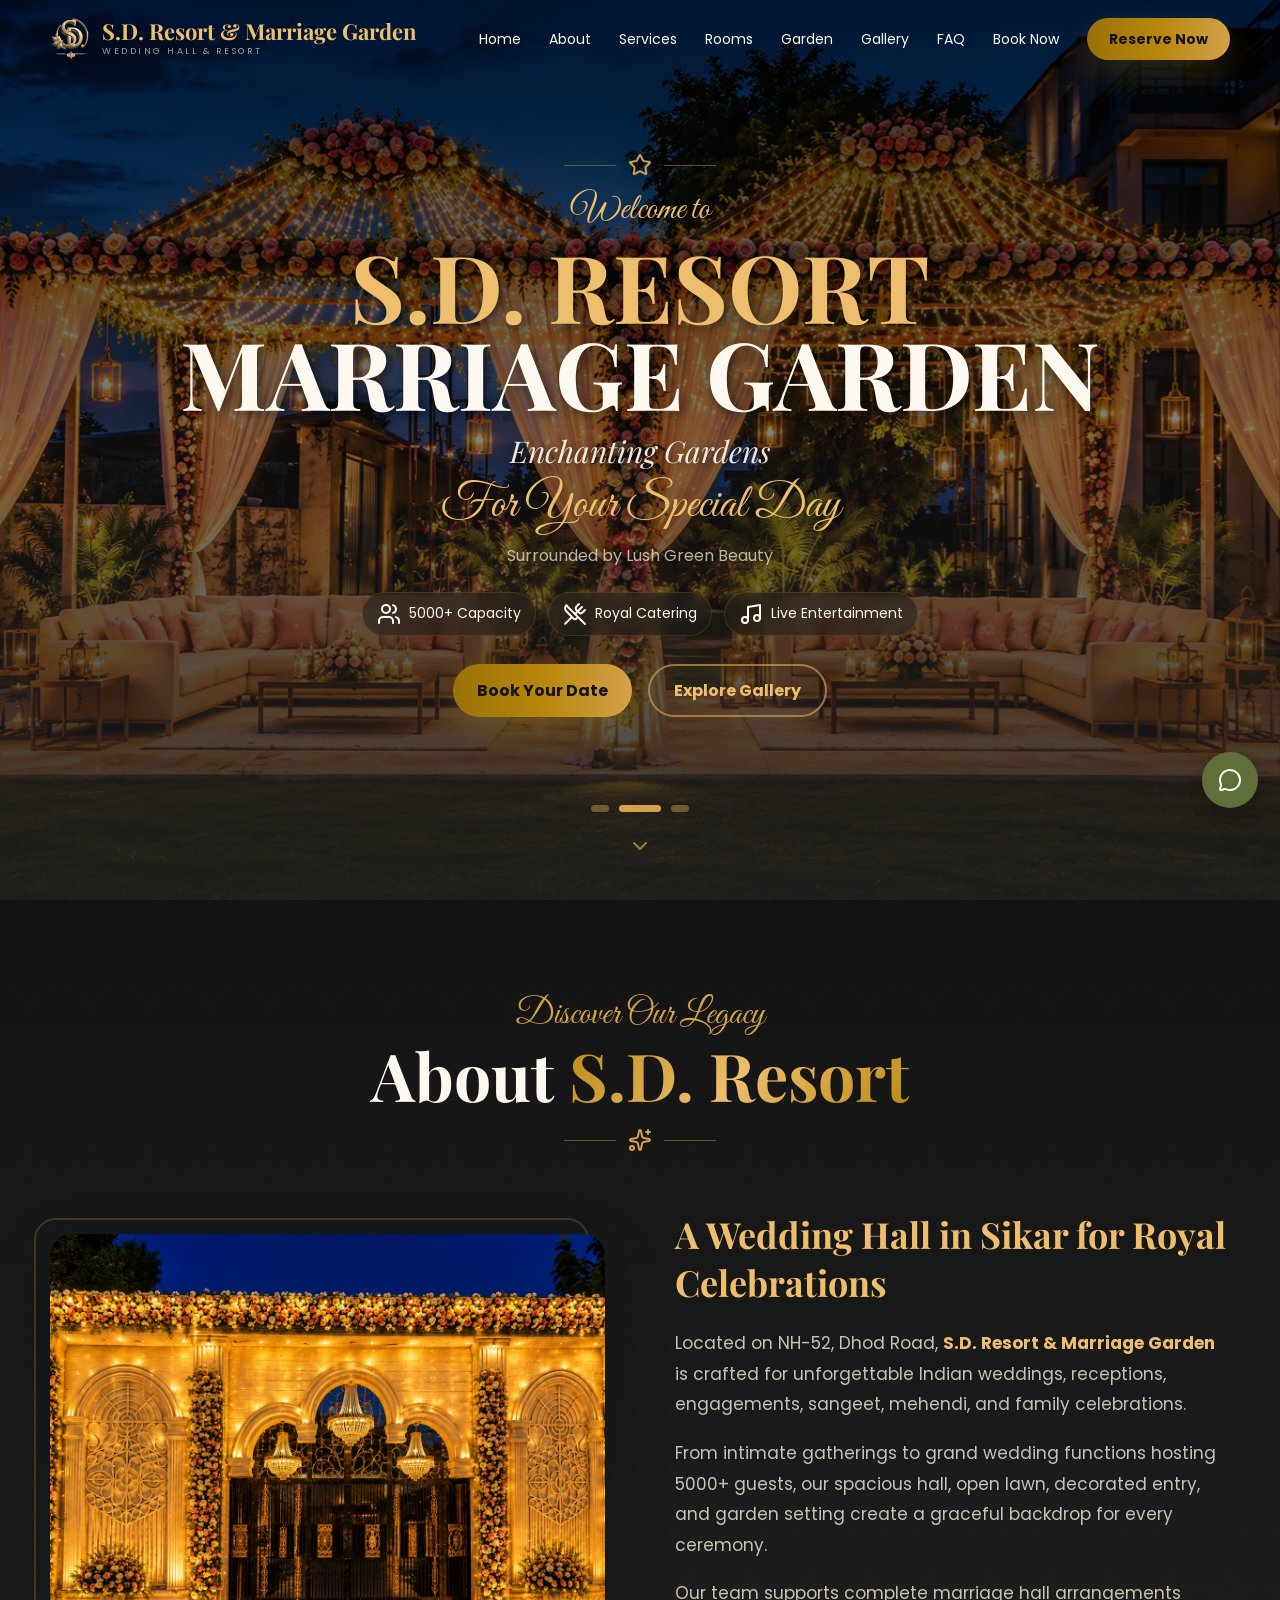
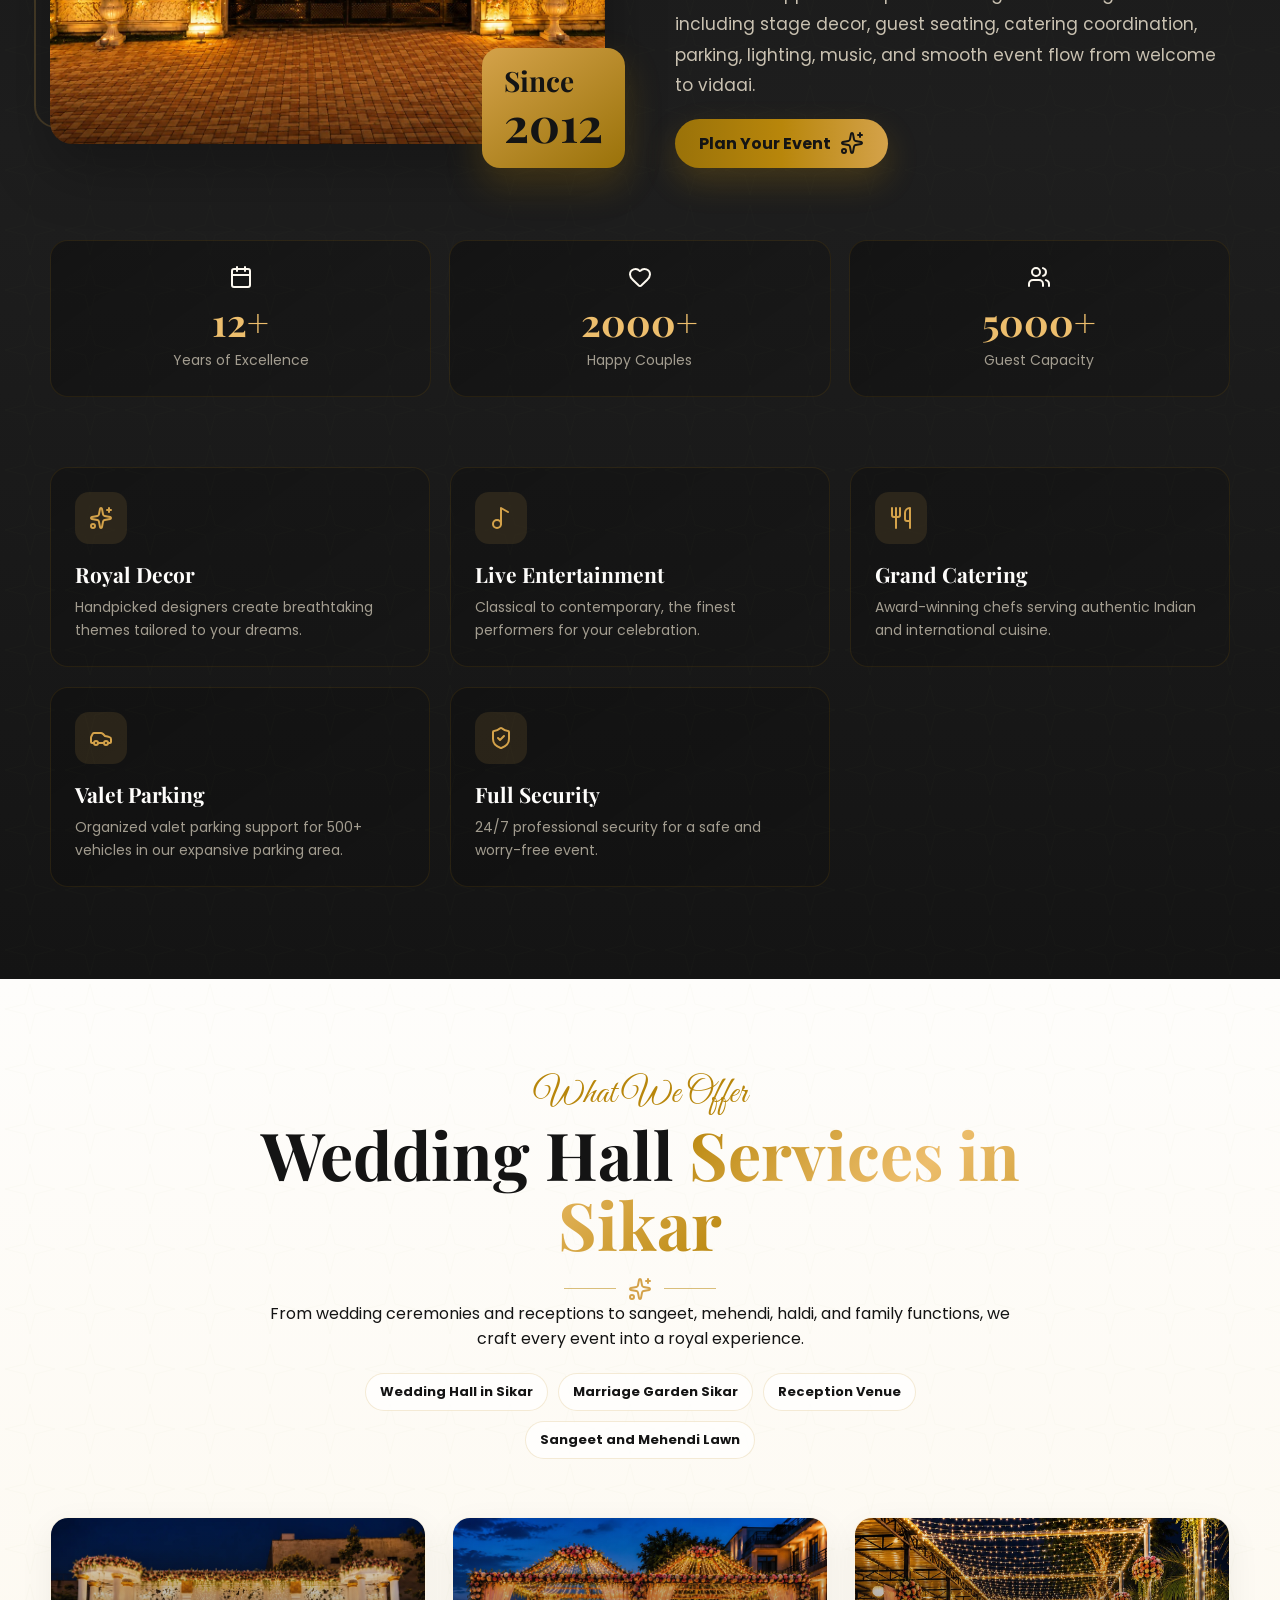
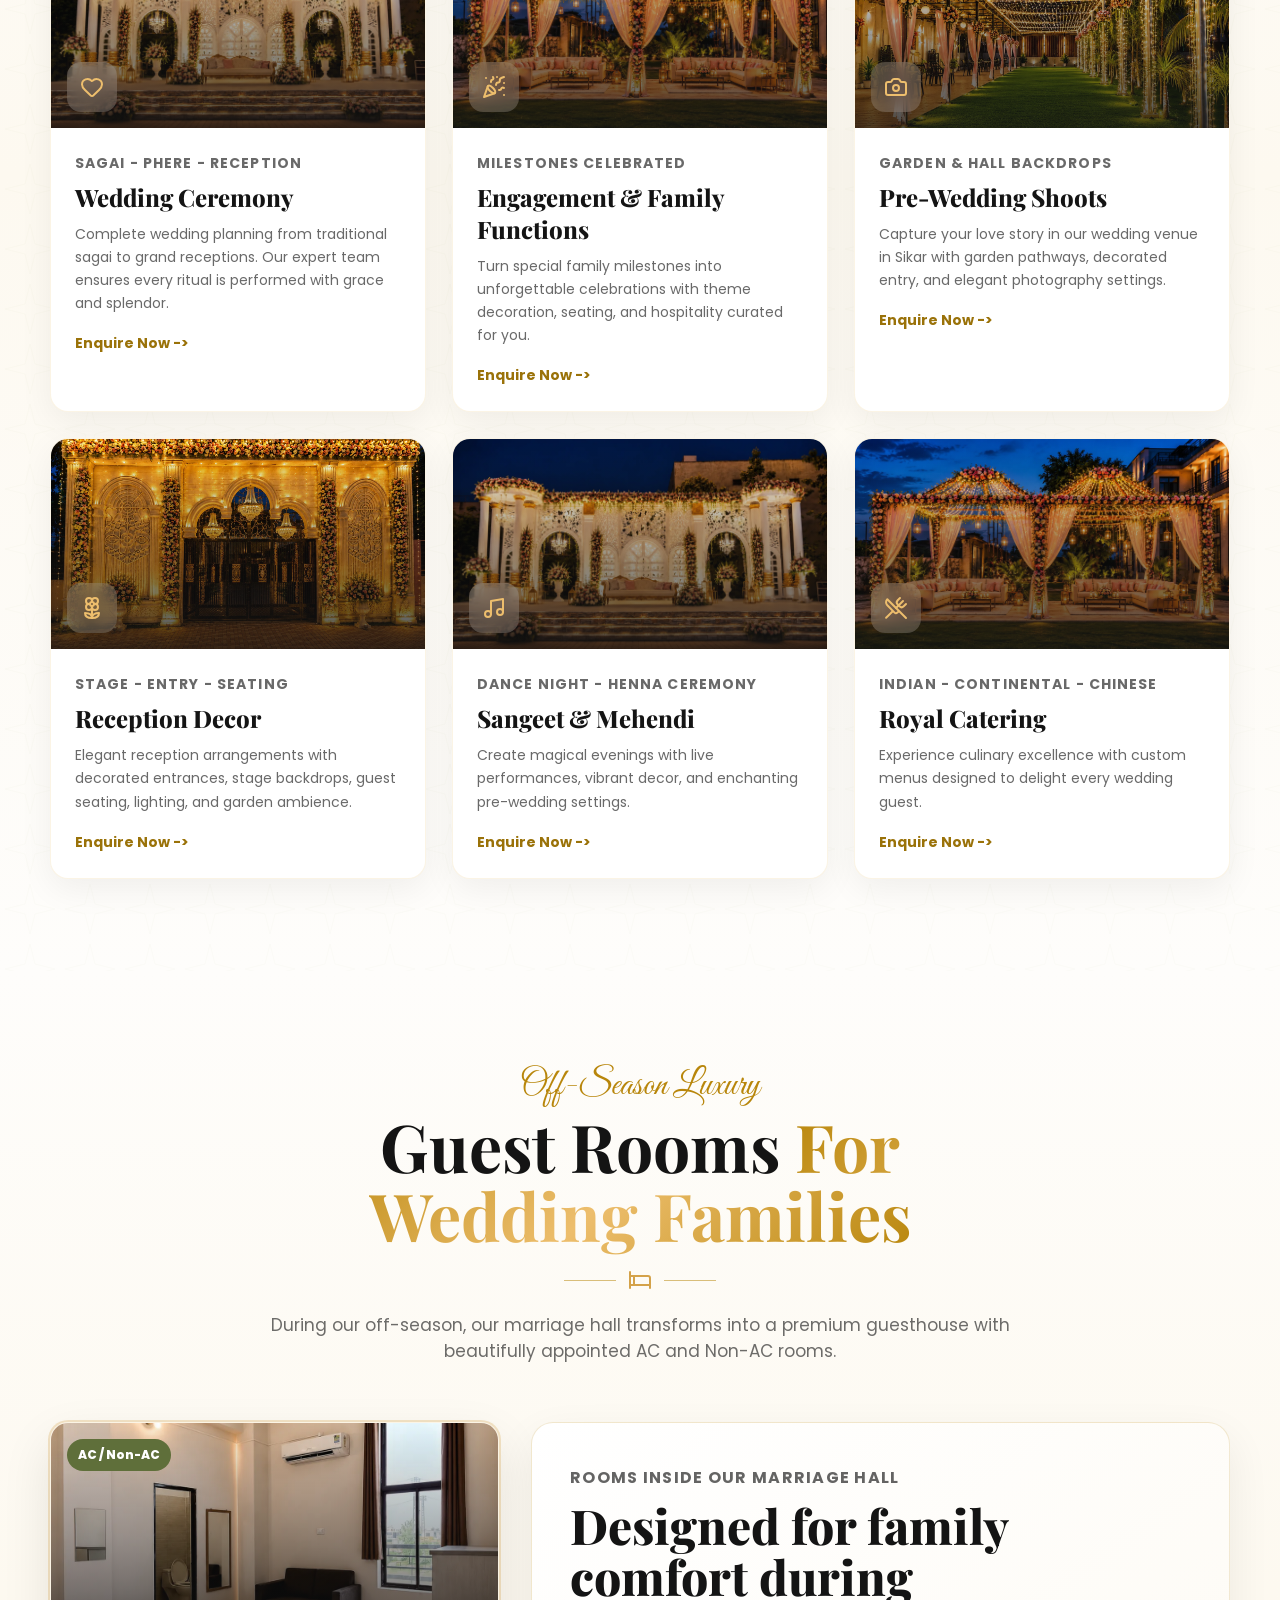
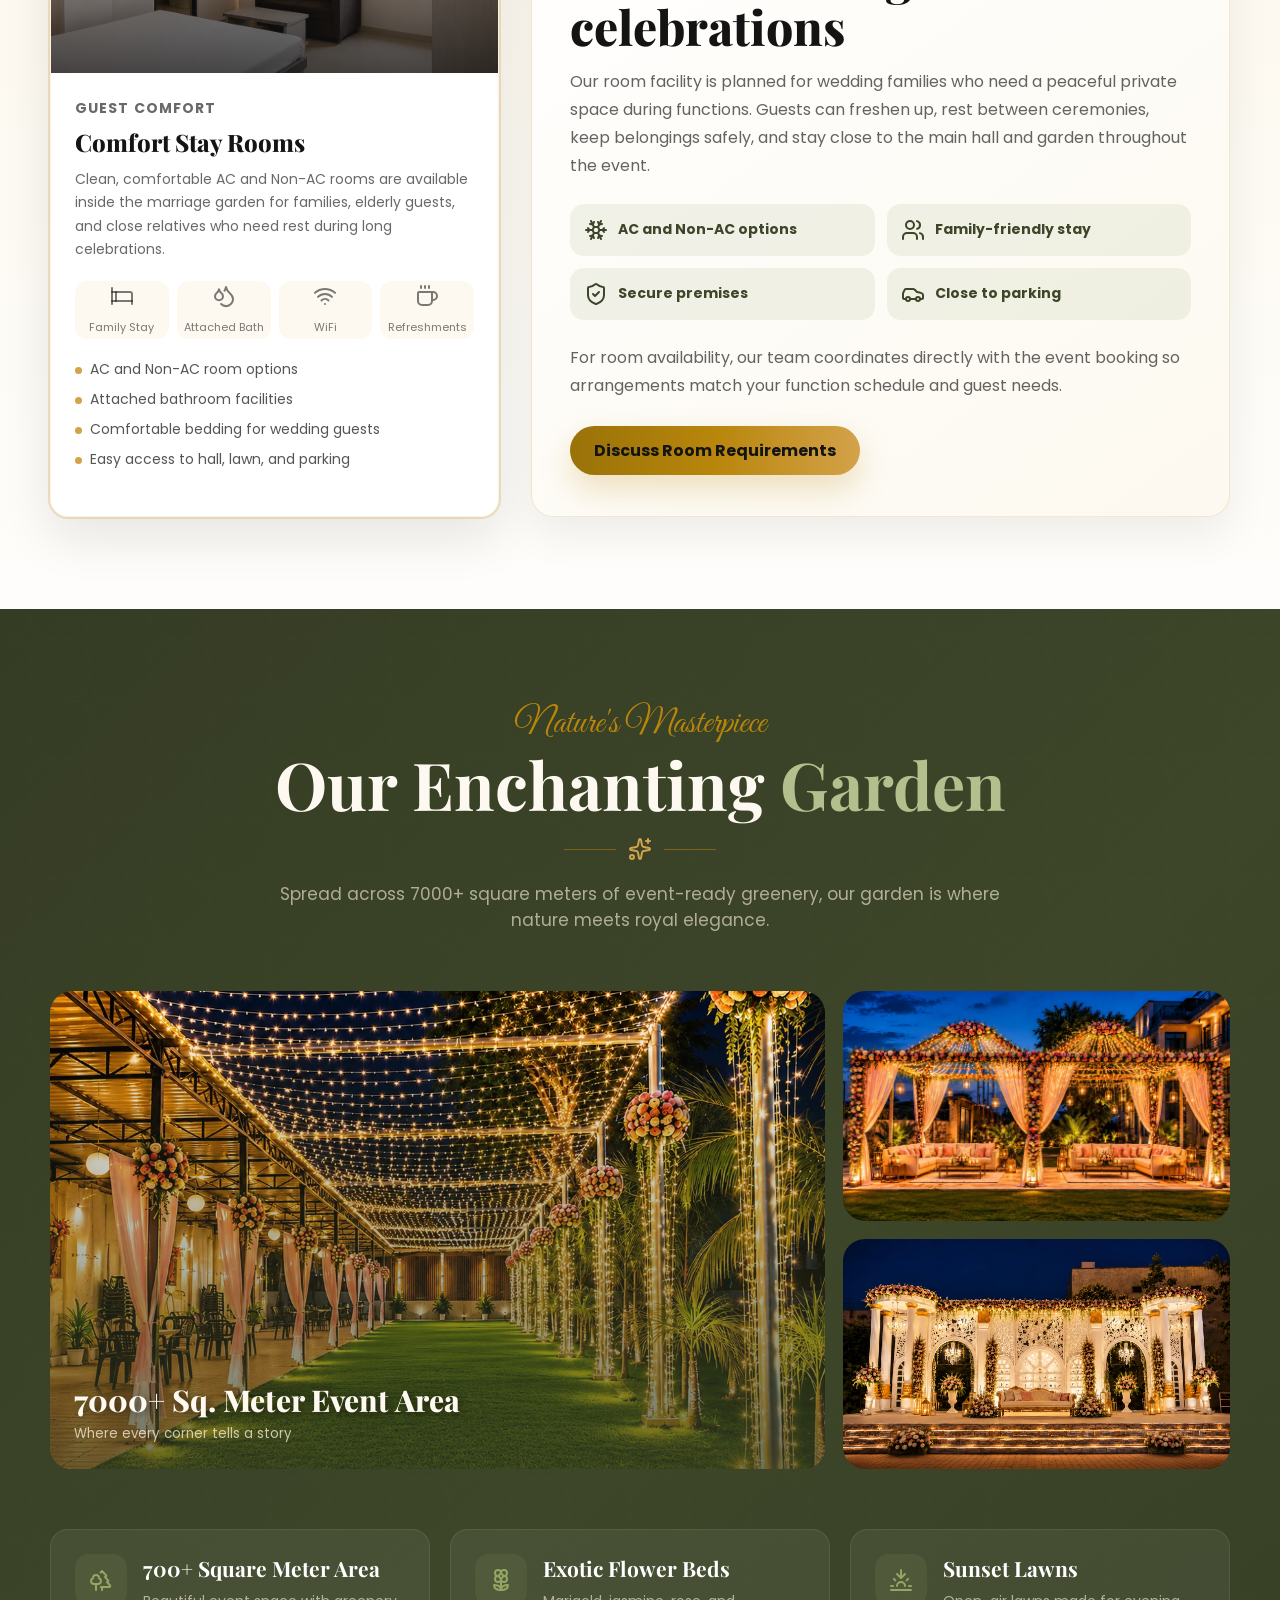
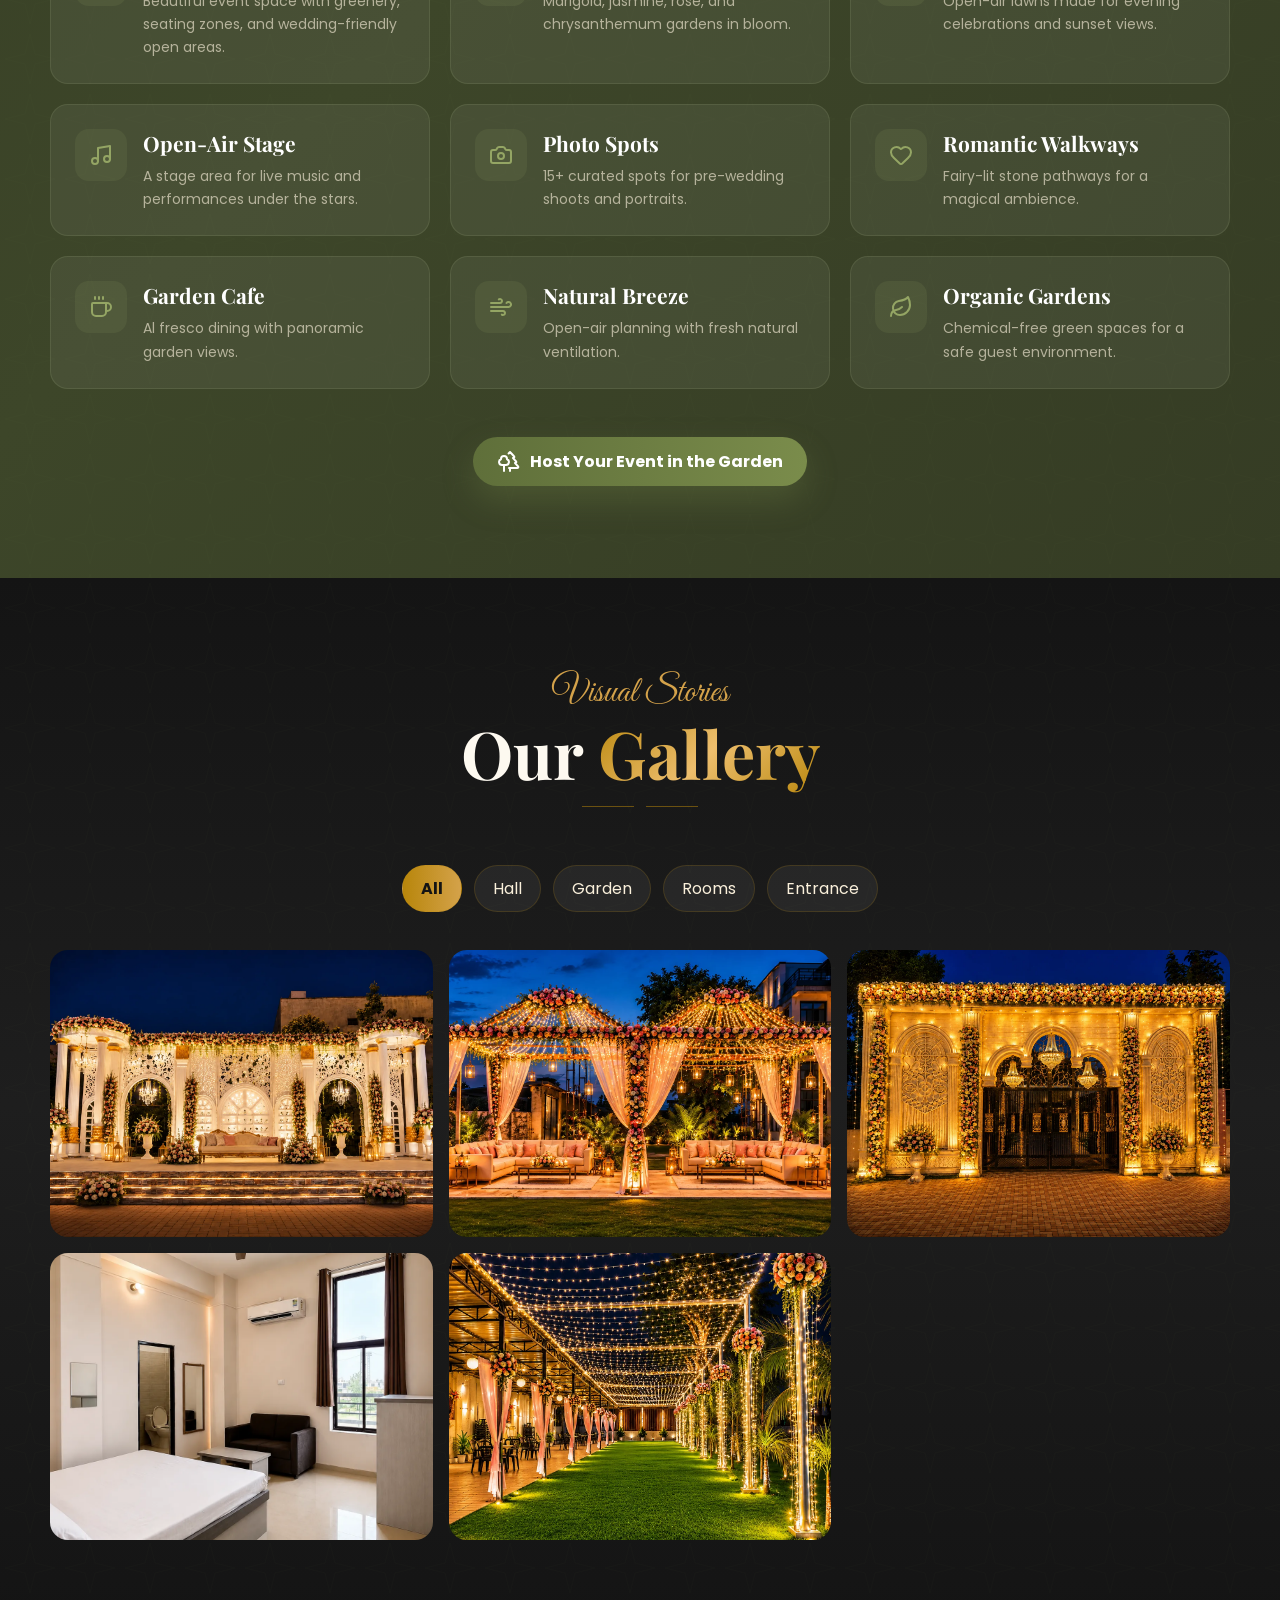
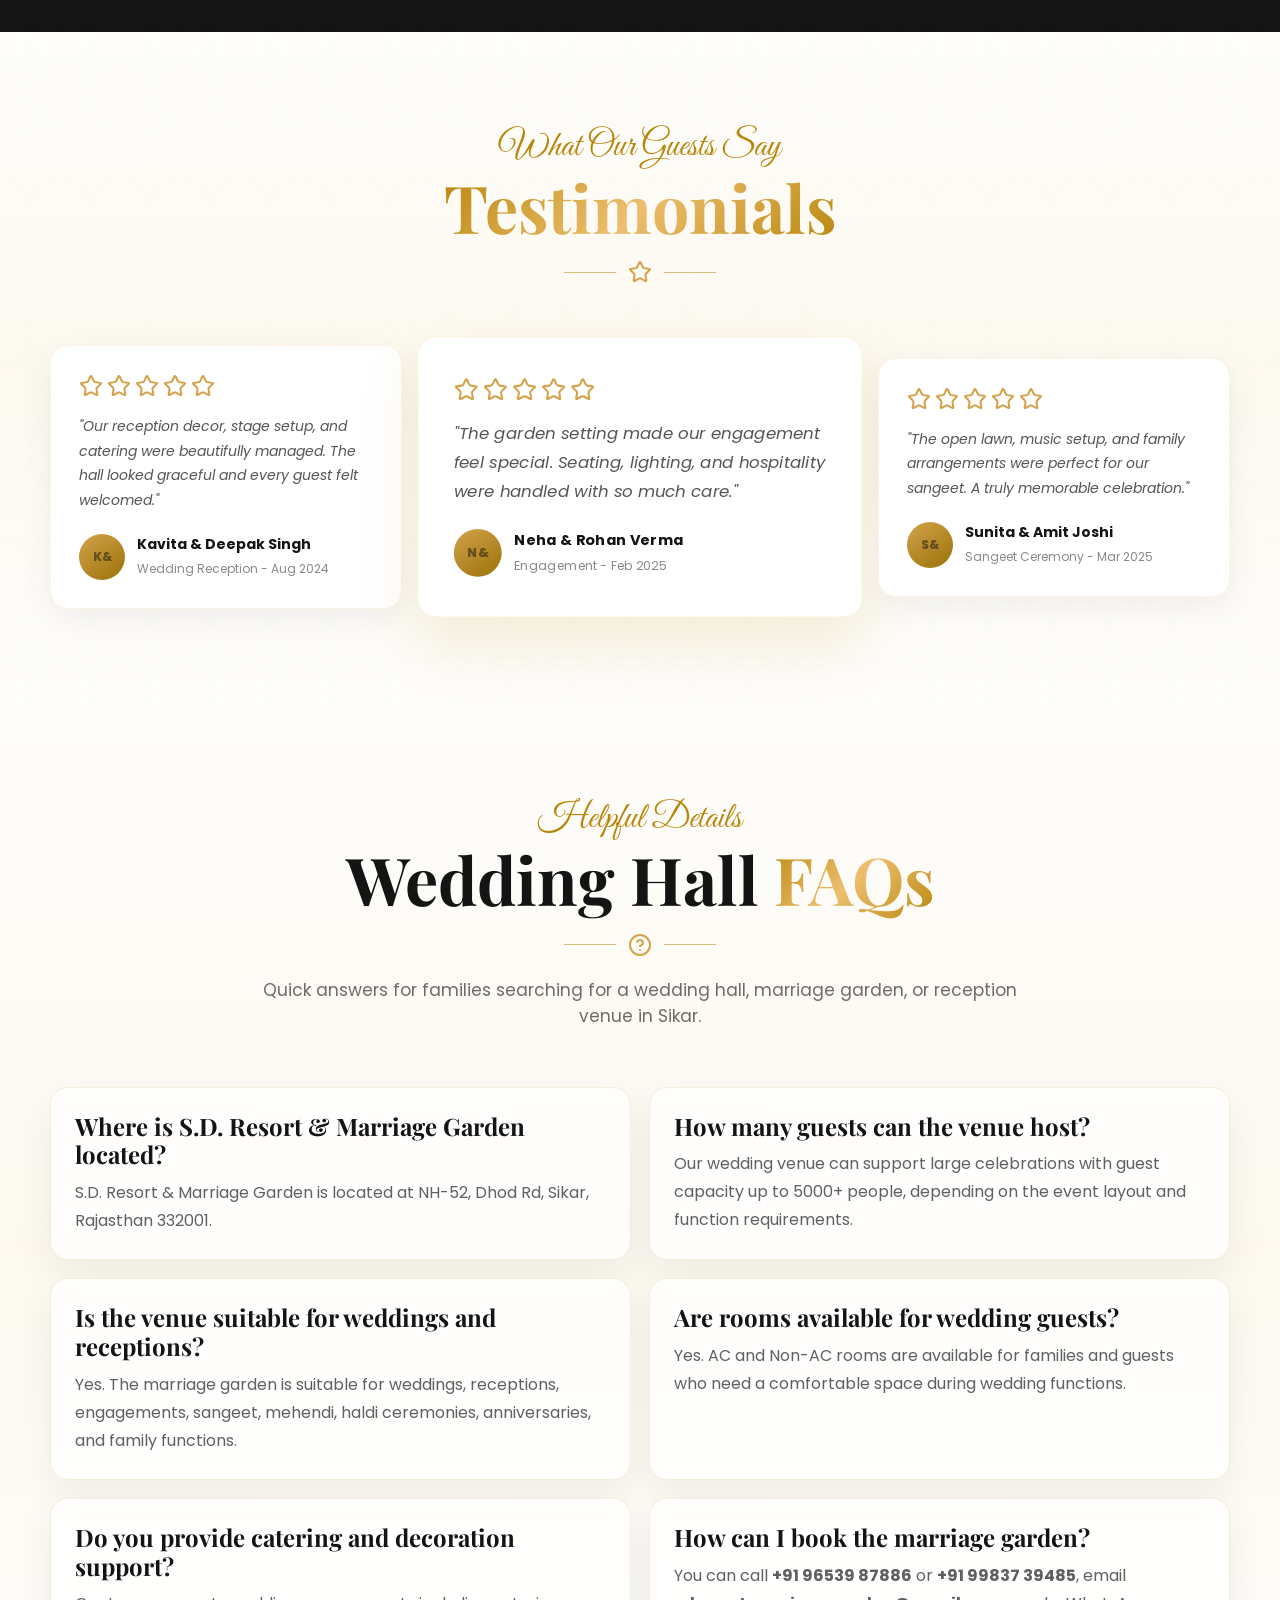
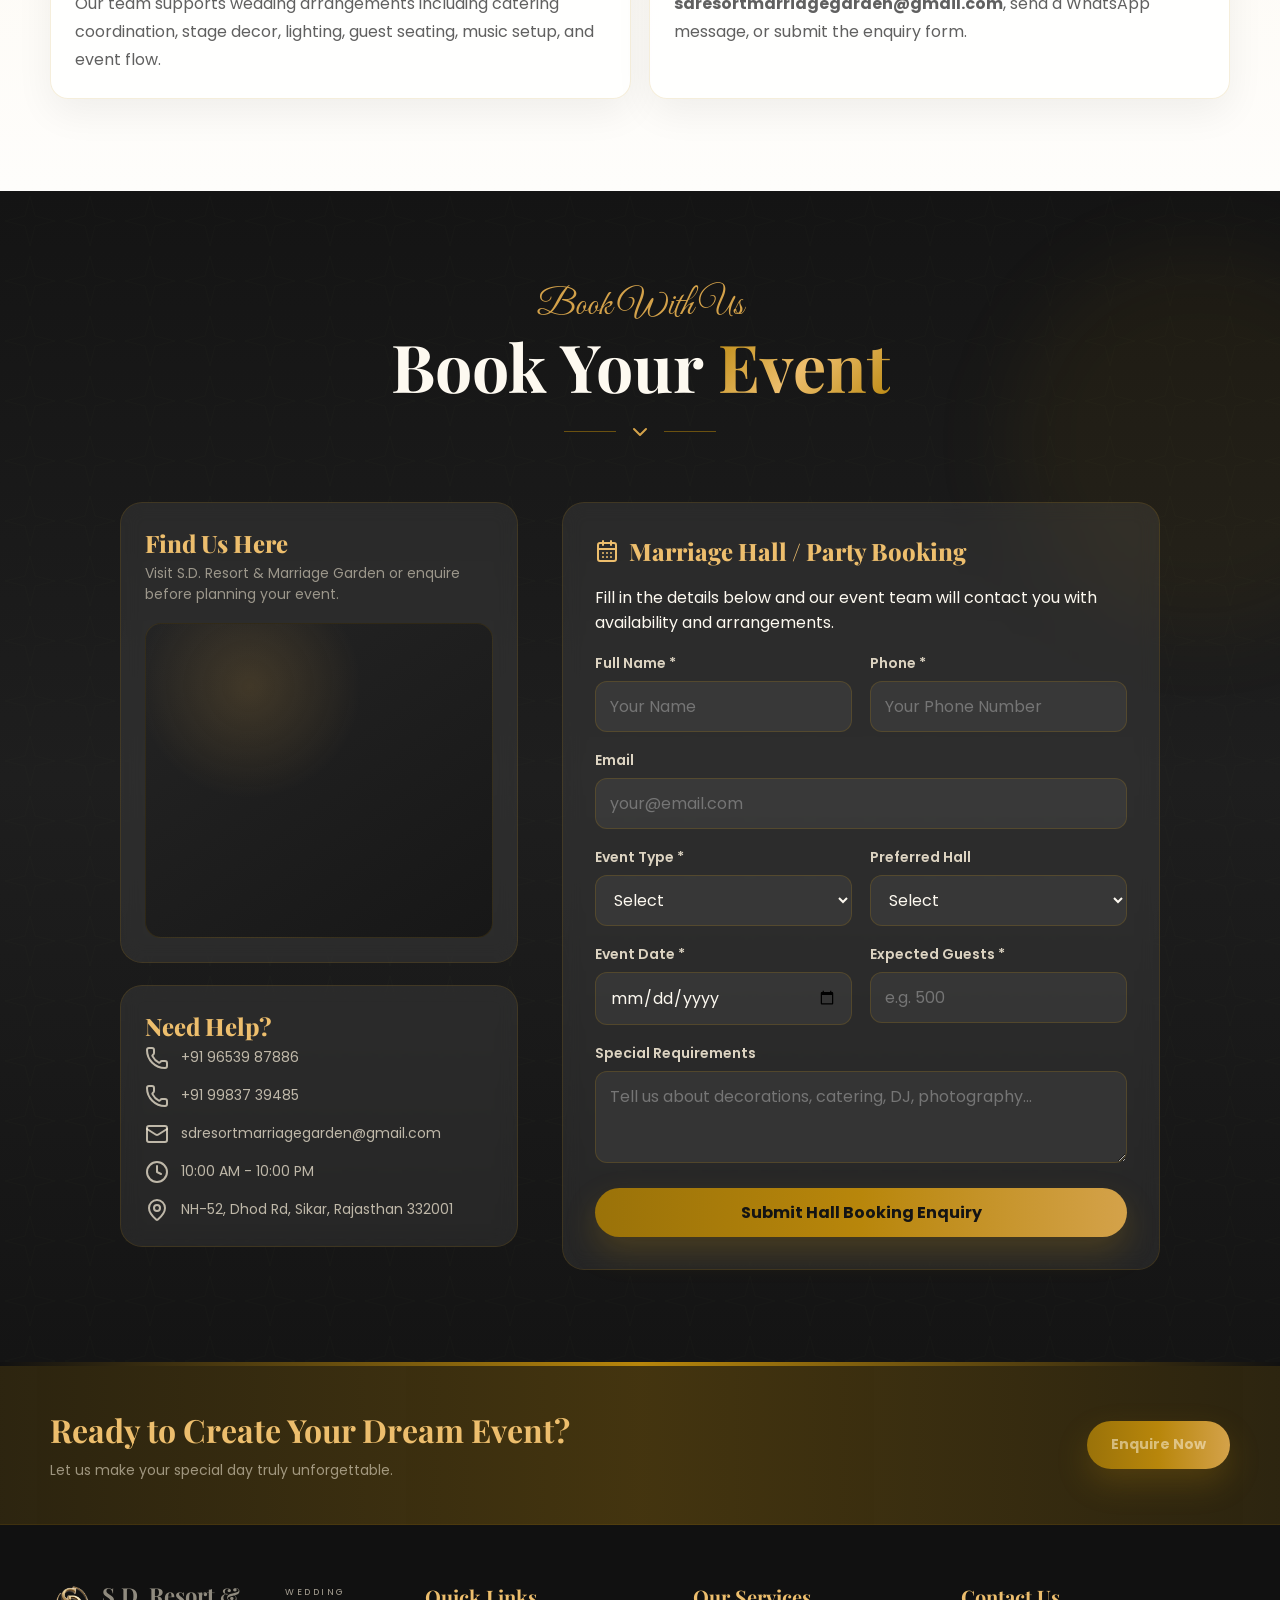
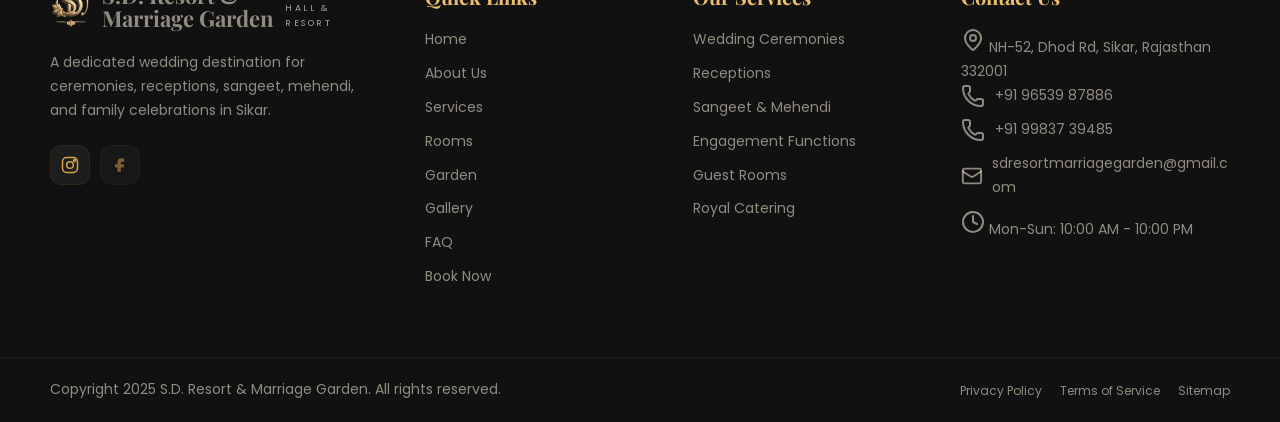
==== commit 39c40d77: "square fix" ====
--- a/index.html
+++ b/index.html
@@ -276,12 +276,12 @@
             <p class="script">Nature's Masterpiece</p>
             <h2>Our Enchanting <span>Garden</span></h2>
             <div class="divider"><span></span><i data-lucide="sparkles"></i><span></span></div>
-            <p>Spread across 700+ square meters of event-ready greenery, our garden is where nature meets royal elegance.</p>
+            <p>Spread across 7000+ square meters of event-ready greenery, our garden is where nature meets royal elegance.</p>
           </header>
           <div class="garden-showcase">
             <figure class="large">
               <img src="assets/wedding-venue-sikar-garden-lawn.webp" alt="Garden lawn at S.D. Resort wedding venue in Sikar" loading="lazy" />
-              <figcaption><strong>700+ Sq. Meter Event Area</strong><small>Where every corner tells a story</small></figcaption>
+              <figcaption><strong>7000+ Sq. Meter Event Area</strong><small>Where every corner tells a story</small></figcaption>
             </figure>
             <img src="assets/marriage-garden-sikar-seating.webp" alt="Outdoor seating at marriage garden in Sikar" loading="lazy" />
             <img src="assets/wedding-hall-sikar-stage.webp" alt="Wedding stage and garden party setup in Sikar" loading="lazy" />
